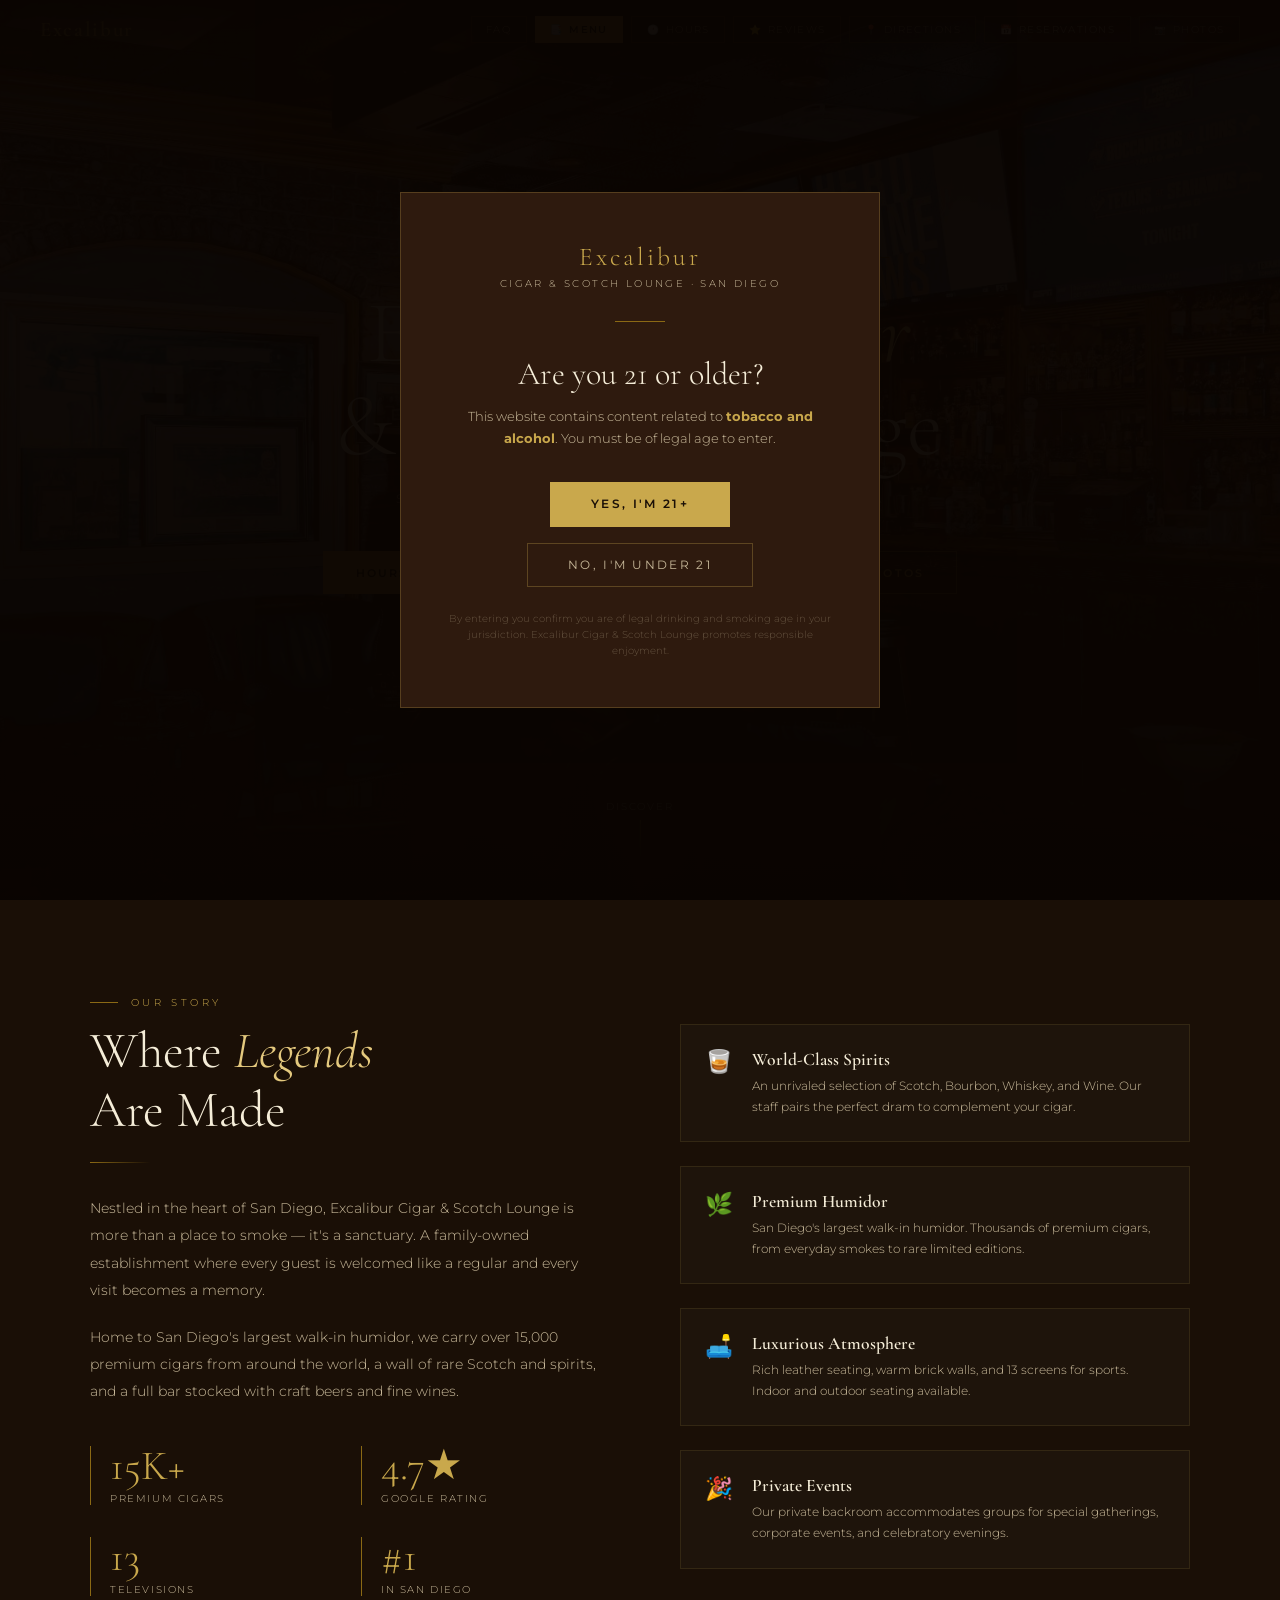
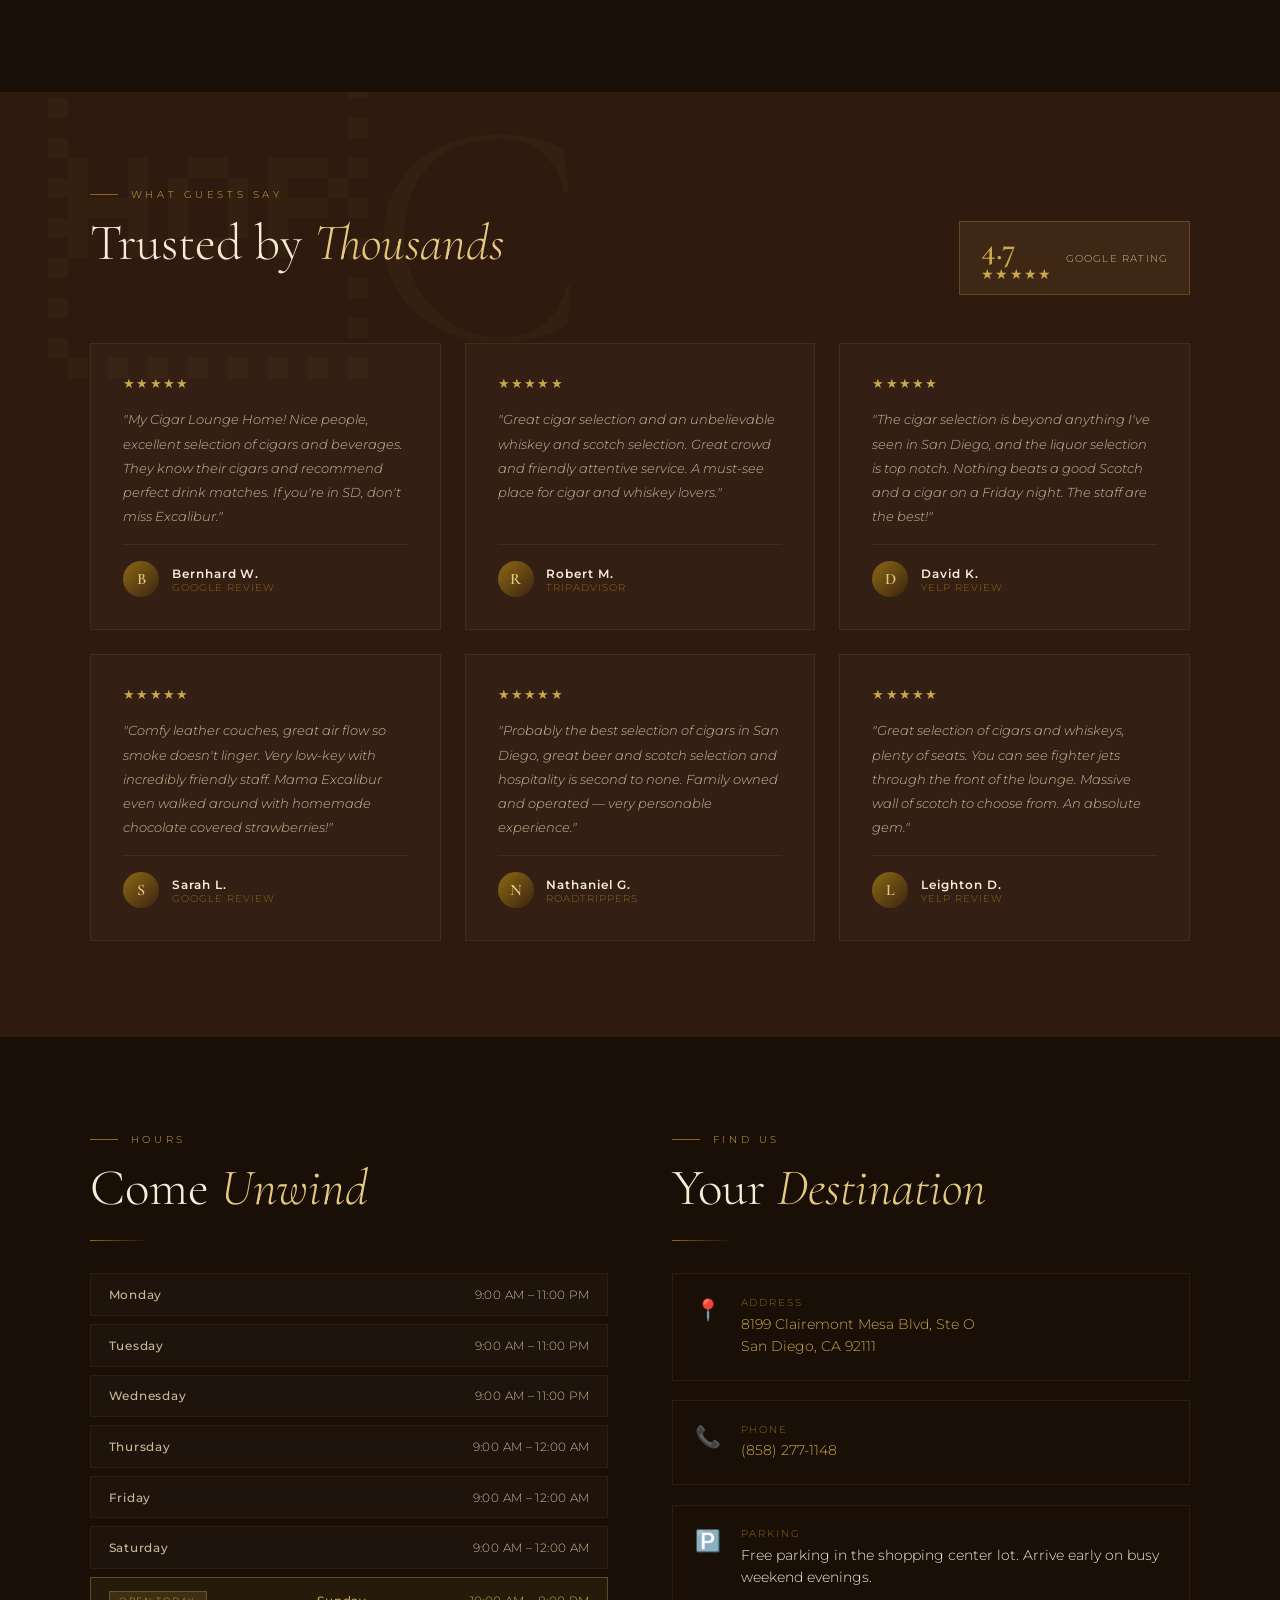
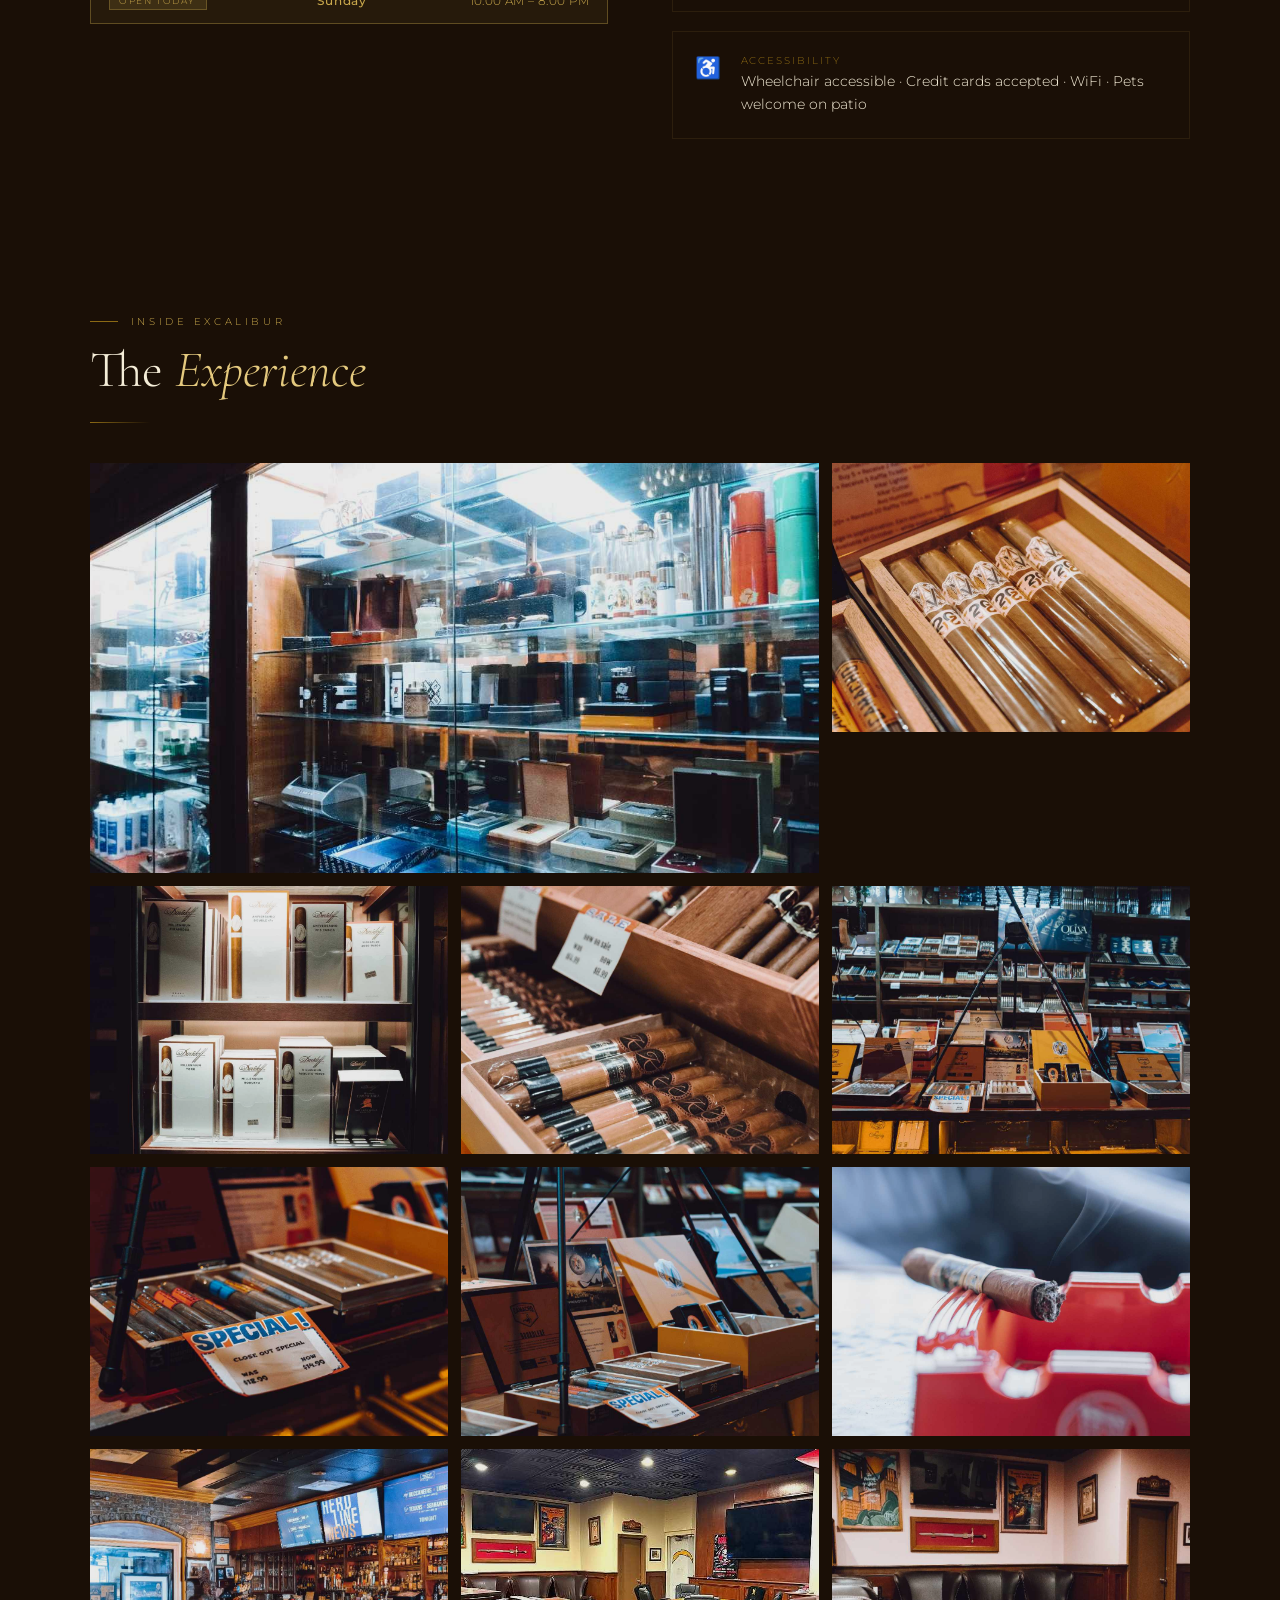
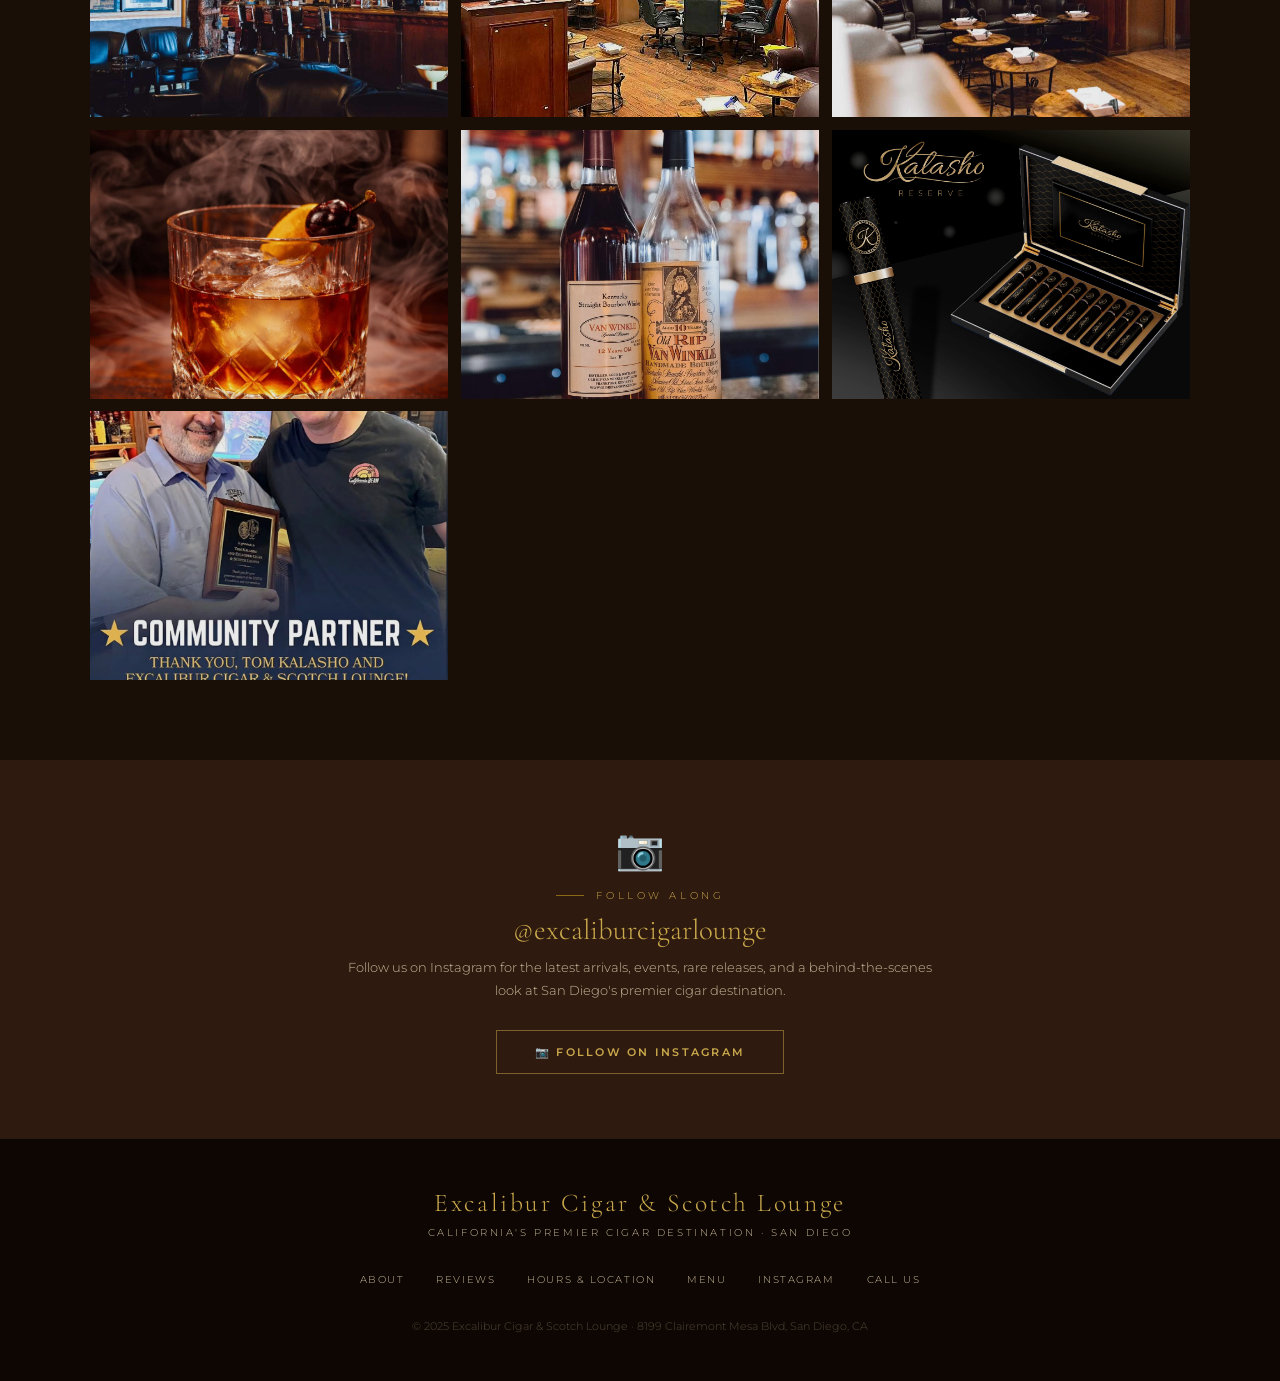
==== index.html @ 2dcb933d "Move Community Partner flyer into Photos gallery, drop top-left popup Replaces the standalone thumbn" ====
<!DOCTYPE html>
<html lang="en">
<head>
<meta charset="UTF-8">
<meta name="viewport" content="width=device-width, initial-scale=1.0">
<title>Excalibur Cigar &amp; Scotch Lounge &mdash; San Diego</title>
<link rel="preconnect" href="https://fonts.googleapis.com">
<link href="https://fonts.googleapis.com/css2?family=Cormorant+Garamond:ital,wght@0,300;0,400;0,600;1,300;1,400&family=Montserrat:wght@300;400;500;600&display=swap" rel="stylesheet">
<style>
:root{--gold:#C9A84C;--gold-light:#E4C97E;--gold-dim:#8B6914;--brown-dark:#1A0F06;--brown-mid:#2E1A0E;--brown-warm:#3D2410;--cream:#F5EDD8;--cream-dim:#C8B99A;}
*{margin:0;padding:0;box-sizing:border-box;}
html{scroll-behavior:smooth;}
body{background:var(--brown-dark);color:var(--cream);font-family:'Montserrat',sans-serif;font-weight:300;overflow-x:hidden;}
/* NAV */
nav{position:fixed;top:0;left:0;right:0;z-index:100;display:flex;justify-content:space-between;align-items:center;padding:1rem 2.5rem;background:linear-gradient(to bottom,rgba(20,10,3,0.95),rgba(20,10,3,0));transition:background 0.4s,top 0.3s;}
body.wc-active nav{top:38px;}
nav.scrolled{background:rgba(18,9,2,0.97);border-bottom:1px solid rgba(201,168,76,0.2);}
.nav-logo{font-family:'Cormorant Garamond',serif;font-size:1.3rem;font-weight:600;color:var(--gold);letter-spacing:.08em;text-decoration:none;white-space:nowrap;}
.nav-links{display:flex;gap:.5rem;list-style:none;flex-wrap:wrap;justify-content:flex-end;}
.nav-links a,.nav-links button{display:inline-flex;align-items:center;gap:.35rem;padding:.45rem .9rem;border:1px solid rgba(201,168,76,.25);background:rgba(0,0,0,.25);color:var(--cream-dim);font-family:'Montserrat',sans-serif;font-size:.6rem;letter-spacing:.15em;text-transform:uppercase;text-decoration:none;cursor:pointer;transition:all .25s;white-space:nowrap;}
.nav-links a:hover,.nav-links button:hover{border-color:var(--gold);color:var(--gold);background:rgba(201,168,76,.08);}
.nav-links a.nav-cta{background:var(--gold);border-color:var(--gold);color:var(--brown-dark);font-weight:600;}
.nav-links a.nav-cta:hover{background:var(--gold-light);border-color:var(--gold-light);}
/* CALL MODAL */
.call-modal-overlay{position:fixed;inset:0;background:rgba(10,5,2,.85);z-index:500;display:none;align-items:center;justify-content:center;padding:1rem;}
.call-modal-overlay.open{display:flex;}
.call-modal{background:var(--brown-mid);border:1px solid rgba(201,168,76,.3);max-width:360px;width:100%;padding:2.5rem;text-align:center;position:relative;animation:slideUp .3s ease;}
@keyframes slideUp{from{opacity:0;transform:translateY(20px);}to{opacity:1;transform:translateY(0);}}
.call-modal-close{position:absolute;top:.8rem;right:1rem;background:none;border:none;color:var(--cream-dim);font-size:1.2rem;cursor:pointer;}
.call-modal-close:hover{color:var(--gold);}
.call-modal-label{font-size:.6rem;letter-spacing:.25em;text-transform:uppercase;color:var(--gold);margin-bottom:.4rem;}
.call-modal-title{font-size:.82rem;color:var(--cream-dim);margin-bottom:1rem;line-height:1.5;}
.call-modal-number{font-family:'Cormorant Garamond',serif;font-size:2.2rem;font-weight:300;color:var(--cream);margin-bottom:1.4rem;}
.call-modal-btn{display:block;width:100%;padding:.9rem;background:var(--gold);border:none;color:var(--brown-dark);font-family:'Montserrat',sans-serif;font-size:.72rem;font-weight:600;letter-spacing:.18em;text-transform:uppercase;text-decoration:none;cursor:pointer;transition:background .2s;margin-bottom:.6rem;}
.call-modal-btn:hover{background:var(--gold-light);}
.call-modal-dismiss{font-size:.65rem;color:var(--cream-dim);cursor:pointer;text-transform:uppercase;letter-spacing:.12em;background:none;border:none;font-family:'Montserrat',sans-serif;}
.call-modal-dismiss:hover{color:var(--gold);}
/* HERO */
#hero{position:relative;height:100vh;min-height:700px;display:flex;align-items:center;justify-content:center;text-align:center;overflow:hidden;}
.hero-bg{position:absolute;inset:0;background-size:cover;background-position:center 30%;animation:heroZoom 20s ease-in-out infinite alternate;}
@keyframes heroZoom{from{transform:scale(1.05);}to{transform:scale(1.12);}}
.hero-overlay{position:absolute;inset:0;background:linear-gradient(to bottom,rgba(15,7,2,.55) 0%,rgba(15,7,2,.35) 40%,rgba(15,7,2,.75) 80%,rgba(15,7,2,1) 100%);}
.hero-content{position:relative;z-index:2;max-width:800px;padding:2rem;animation:fadeUp 1.4s ease both;}
@keyframes fadeUp{from{opacity:0;transform:translateY(30px);}to{opacity:1;transform:translateY(0);}}
.hero-eyebrow{font-size:.68rem;letter-spacing:.35em;text-transform:uppercase;color:var(--gold);margin-bottom:1.4rem;display:flex;align-items:center;justify-content:center;gap:1rem;}
.hero-eyebrow::before,.hero-eyebrow::after{content:'';width:40px;height:1px;background:var(--gold-dim);}
.hero-title{font-family:'Cormorant Garamond',serif;font-size:clamp(2.8rem,7vw,5.5rem);font-weight:300;line-height:1.05;color:var(--cream);letter-spacing:.02em;margin-bottom:.3rem;}
.hero-title em{font-style:italic;color:var(--gold-light);}
.hero-sub{font-size:.75rem;letter-spacing:.22em;text-transform:uppercase;color:var(--cream-dim);margin-top:1.2rem;margin-bottom:2.8rem;}
.hero-cta{display:inline-flex;gap:1rem;flex-wrap:wrap;justify-content:center;}
.btn-primary{padding:.85rem 2rem;border:1px solid var(--gold);color:var(--brown-dark);background:var(--gold);font-family:'Montserrat',sans-serif;font-size:.68rem;font-weight:600;letter-spacing:.2em;text-transform:uppercase;text-decoration:none;cursor:pointer;transition:all .3s;}
.btn-primary:hover{background:var(--gold-light);border-color:var(--gold-light);}
.btn-outline{padding:.85rem 2rem;border:1px solid rgba(201,168,76,.5);color:var(--gold);background:transparent;font-family:'Montserrat',sans-serif;font-size:.68rem;font-weight:600;letter-spacing:.2em;text-transform:uppercase;text-decoration:none;cursor:pointer;transition:all .3s;}
.btn-outline:hover{border-color:var(--gold);background:rgba(201,168,76,.08);}
.btn-member{padding:.75rem 2.2rem;border:1px solid rgba(201,168,76,.4);color:var(--cream-dim);background:rgba(0,0,0,.3);font-family:'Montserrat',sans-serif;font-size:.65rem;font-weight:500;letter-spacing:.22em;text-transform:uppercase;text-decoration:none;cursor:pointer;transition:all .3s;}
.btn-member:hover{border-color:var(--gold);color:var(--gold);background:rgba(201,168,76,.07);}
.hero-scroll{position:absolute;bottom:2.5rem;left:50%;transform:translateX(-50%);z-index:2;display:flex;flex-direction:column;align-items:center;gap:.5rem;color:var(--cream-dim);font-size:.6rem;letter-spacing:.2em;text-transform:uppercase;animation:bounce 2s ease-in-out infinite;}
.hero-scroll::after{content:'';width:1px;height:40px;background:linear-gradient(to bottom,var(--gold-dim),transparent);}
@keyframes bounce{0%,100%{transform:translateX(-50%) translateY(0);}50%{transform:translateX(-50%) translateY(6px);}}
/* SECTIONS */
section{padding:6rem 2rem;}
.section-inner{max-width:1100px;margin:0 auto;}
.section-label{font-size:.64rem;letter-spacing:.35em;text-transform:uppercase;color:var(--gold);margin-bottom:.8rem;display:flex;align-items:center;gap:.8rem;}
.section-label::before{content:'';width:28px;height:1px;background:var(--gold-dim);}
.section-title{font-family:'Cormorant Garamond',serif;font-size:clamp(2rem,4vw,3.2rem);font-weight:300;line-height:1.15;color:var(--cream);margin-bottom:1.4rem;}
.section-title em{font-style:italic;color:var(--gold-light);}
.divider{width:60px;height:1px;background:linear-gradient(to right,var(--gold-dim),transparent);margin-bottom:2rem;}
/* ABOUT */
#about{background:var(--brown-dark);}
.about-grid{display:grid;grid-template-columns:1fr 1fr;gap:5rem;align-items:center;}
.about-text p{color:var(--cream-dim);font-size:.9rem;line-height:1.9;margin-bottom:1.2rem;}
.about-stats{display:grid;grid-template-columns:1fr 1fr;gap:2rem;margin-top:2.5rem;}
.stat{border-left:1px solid var(--gold-dim);padding-left:1.2rem;}
.stat-number{font-family:'Cormorant Garamond',serif;font-size:2.6rem;font-weight:300;color:var(--gold);line-height:1;}
.stat-label{font-size:.65rem;letter-spacing:.15em;text-transform:uppercase;color:var(--cream-dim);margin-top:.3rem;}
.about-features{display:flex;flex-direction:column;gap:1.5rem;}
.feature-item{display:flex;align-items:flex-start;gap:1.2rem;padding:1.5rem;border:1px solid rgba(201,168,76,.12);background:rgba(255,255,255,.02);transition:border-color .3s,background .3s;}
.feature-item:hover{border-color:rgba(201,168,76,.3);background:rgba(201,168,76,.04);}
.feature-icon{font-size:1.4rem;line-height:1;flex-shrink:0;margin-top:.1rem;}
.feature-title{font-family:'Cormorant Garamond',serif;font-size:1.1rem;font-weight:600;color:var(--cream);margin-bottom:.3rem;}
.feature-desc{font-size:.78rem;color:var(--cream-dim);line-height:1.7;}
/* REVIEWS */
#reviews{background:var(--brown-mid);position:relative;overflow:hidden;}
#reviews::before{content:'C';position:absolute;top:-1rem;left:3rem;font-family:'Cormorant Garamond',serif;font-size:20rem;color:rgba(201,168,76,.04);line-height:1;pointer-events:none;}
.reviews-header{display:flex;justify-content:space-between;align-items:flex-end;margin-bottom:3rem;flex-wrap:wrap;gap:1rem;}
.rating-badge{display:flex;align-items:center;gap:.8rem;background:rgba(201,168,76,.1);border:1px solid rgba(201,168,76,.25);padding:.7rem 1.3rem;}
.rating-number{font-family:'Cormorant Garamond',serif;font-size:2rem;font-weight:600;color:var(--gold);line-height:1;}
.rating-stars{color:var(--gold);font-size:.9rem;letter-spacing:.1em;}
.rating-source{font-size:.62rem;letter-spacing:.12em;text-transform:uppercase;color:var(--cream-dim);}
.reviews-grid{display:grid;grid-template-columns:repeat(3,1fr);gap:1.5rem;}
.review-card{background:rgba(255,255,255,.025);border:1px solid rgba(201,168,76,.1);padding:2rem;display:flex;flex-direction:column;gap:1rem;transition:border-color .3s,transform .3s;}
.review-card:hover{border-color:rgba(201,168,76,.28);transform:translateY(-3px);}
.review-stars{color:var(--gold);font-size:.8rem;letter-spacing:.1em;}
.review-text{font-size:.84rem;color:var(--cream-dim);line-height:1.8;font-style:italic;flex:1;}
.review-author{display:flex;align-items:center;gap:.8rem;border-top:1px solid rgba(201,168,76,.1);padding-top:1rem;}
.review-avatar{width:36px;height:36px;border-radius:50%;background:linear-gradient(135deg,var(--gold-dim),var(--brown-warm));display:flex;align-items:center;justify-content:center;font-family:'Cormorant Garamond',serif;font-size:1rem;font-weight:600;color:var(--gold-light);flex-shrink:0;}
.review-name{font-size:.75rem;font-weight:600;letter-spacing:.08em;color:var(--cream);}
.review-platform{font-size:.62rem;letter-spacing:.1em;text-transform:uppercase;color:var(--gold-dim);}
/* HOURS */
#visit{background:var(--brown-dark);}
.visit-grid{display:grid;grid-template-columns:1fr 1fr;gap:4rem;align-items:start;}
.hours-list{display:flex;flex-direction:column;gap:.5rem;margin-top:1.5rem;}
.hours-row{display:flex;justify-content:space-between;align-items:center;padding:.8rem 1.1rem;border:1px solid rgba(201,168,76,.08);background:rgba(255,255,255,.018);transition:border-color .2s;}
.hours-row:hover{border-color:rgba(201,168,76,.2);}
.hours-row.today{border-color:rgba(201,168,76,.35);background:rgba(201,168,76,.07);}
.hours-day{font-size:.78rem;font-weight:500;letter-spacing:.06em;color:var(--cream-dim);}
.hours-row.today .hours-day{color:var(--gold);}
.hours-time{font-size:.78rem;color:var(--cream-dim);letter-spacing:.03em;}
.hours-row.today .hours-time{color:var(--gold);}
.hours-row.today::before{content:'Open Today';font-size:.55rem;letter-spacing:.18em;text-transform:uppercase;color:var(--gold);background:rgba(201,168,76,.15);padding:.2rem .6rem;border:1px solid rgba(201,168,76,.3);margin-right:.5rem;}

.info-cards{display:flex;flex-direction:column;gap:1.2rem;margin-top:1.5rem;}
.info-card{display:flex;gap:1.2rem;align-items:flex-start;padding:1.4rem;border:1px solid rgba(201,168,76,.1);}
.info-card-icon{font-size:1.3rem;flex-shrink:0;}
.info-card-label{font-size:.6rem;letter-spacing:.2em;text-transform:uppercase;color:var(--gold-dim);margin-bottom:.3rem;}
.info-card-value{font-size:.88rem;color:var(--cream);line-height:1.6;}
.info-card-value a{color:var(--gold);text-decoration:none;transition:color .2s;}
.info-card-value a:hover{color:var(--gold-light);}
/* FOOTER */
footer{background:#0E0602;padding:3rem 2rem;text-align:center;border-top:1px solid rgba(201,168,76,.12);}
.footer-logo{font-family:'Cormorant Garamond',serif;font-size:1.6rem;font-weight:300;color:var(--gold);letter-spacing:.1em;margin-bottom:.5rem;}
.footer-tagline{font-size:.65rem;letter-spacing:.25em;text-transform:uppercase;color:var(--cream-dim);margin-bottom:1.8rem;}
.footer-links{display:flex;justify-content:center;gap:2rem;list-style:none;margin-bottom:2rem;flex-wrap:wrap;}
.footer-links a{font-size:.65rem;letter-spacing:.15em;text-transform:uppercase;color:var(--cream-dim);text-decoration:none;transition:color .2s;}
.footer-links a:hover{color:var(--gold);}
.footer-copy{font-size:.68rem;color:rgba(200,185,154,.35);}

/* GALLERY */
#gallery{background:var(--brown-dark);padding:5rem 2rem;}
.gallery-grid{display:grid;grid-template-columns:repeat(3,1fr);gap:.8rem;margin-top:2.5rem;}
.gallery-item{position:relative;overflow:hidden;cursor:pointer;aspect-ratio:4/3;}
.gallery-item img{width:100%;height:100%;object-fit:cover;transition:transform .5s ease,filter .4s ease;filter:brightness(.92);}
.gallery-item:hover img{transform:scale(1.06);filter:brightness(1);}
.gallery-caption{position:absolute;bottom:0;left:0;right:0;padding:.7rem 1rem;background:linear-gradient(to top,rgba(15,7,2,.85),transparent);color:var(--cream);font-size:.68rem;letter-spacing:.15em;text-transform:uppercase;opacity:0;transition:opacity .3s;}
.gallery-item:hover .gallery-caption{opacity:1;}
.gallery-item:first-child{grid-column:span 2;aspect-ratio:16/9;}
/* LIGHTBOX */
.lightbox{position:fixed;inset:0;background:rgba(8,4,1,.95);z-index:600;display:none;align-items:center;justify-content:center;padding:1rem;}
.lightbox.open{display:flex;}
.lightbox-img{max-width:90vw;max-height:88vh;object-fit:contain;animation:fadeIn .3s ease;}
@keyframes fadeIn{from{opacity:0;transform:scale(.97);}to{opacity:1;transform:scale(1);}}
.lightbox-close{position:absolute;top:1.2rem;right:1.5rem;background:none;border:none;color:var(--cream-dim);font-size:1.8rem;cursor:pointer;z-index:10;transition:color .2s;}
.lightbox-close:hover{color:var(--gold);}
.lightbox-prev,.lightbox-next{position:absolute;top:50%;transform:translateY(-50%);background:rgba(201,168,76,.15);border:1px solid rgba(201,168,76,.25);color:var(--gold);font-size:1.4rem;width:44px;height:44px;cursor:pointer;transition:all .2s;display:flex;align-items:center;justify-content:center;}
.lightbox-prev{left:1rem;}
.lightbox-next{right:1rem;}
.lightbox-prev:hover,.lightbox-next:hover{background:rgba(201,168,76,.3);}
.lightbox-caption{position:absolute;bottom:1.2rem;left:50%;transform:translateX(-50%);font-size:.65rem;letter-spacing:.2em;text-transform:uppercase;color:var(--cream-dim);}
@media(max-width:700px){.gallery-grid{grid-template-columns:1fr 1fr;}.gallery-item:first-child{grid-column:span 2;}}



/* PROMO BANNER */
.promo-banner{position:fixed;bottom:0;left:0;right:0;z-index:200;background:linear-gradient(90deg,#1a0a02,#8B1a00,#1a0a02);border-top:1px solid rgba(201,168,76,.4);padding:.6rem 2rem;display:flex;align-items:center;justify-content:center;gap:1rem;cursor:pointer;transition:background .3s;}
.promo-banner:hover{background:linear-gradient(90deg,#2a1002,#a02000,#2a1002);}
.promo-banner-pulse{width:8px;height:8px;border-radius:50%;background:var(--gold);animation:pulse 1.5s ease-in-out infinite;flex-shrink:0;}
@keyframes pulse{0%,100%{opacity:1;transform:scale(1);}50%{opacity:.5;transform:scale(1.3);}}
.promo-banner-text{font-size:.72rem;letter-spacing:.2em;text-transform:uppercase;color:var(--gold);font-weight:500;}
.promo-banner-text strong{color:#fff;}
.promo-banner-cta{font-size:.6rem;letter-spacing:.15em;text-transform:uppercase;color:var(--cream-dim);border:1px solid rgba(201,168,76,.35);padding:.25rem .7rem;transition:all .2s;white-space:nowrap;}
.promo-banner:hover .promo-banner-cta{border-color:var(--gold);color:var(--gold);}
.promo-banner-close{position:absolute;right:1rem;background:none;border:none;color:rgba(200,185,154,.4);font-size:1rem;cursor:pointer;padding:.2rem .4rem;line-height:1;}
.promo-banner-close:hover{color:var(--cream-dim);}
.promo-modal-overlay{position:fixed;inset:0;background:rgba(8,4,1,.92);z-index:700;display:none;align-items:center;justify-content:center;padding:1rem;}
.promo-modal-overlay.open{display:flex;}
.promo-modal{background:var(--brown-mid);border:1px solid rgba(201,168,76,.25);max-width:520px;width:100%;position:relative;animation:slideUp .3s ease;overflow:hidden;}
.promo-modal img{width:100%;display:block;}
.promo-modal-close{position:absolute;top:.8rem;right:.8rem;background:rgba(10,5,2,.7);border:1px solid rgba(201,168,76,.3);color:var(--gold);font-size:1rem;width:32px;height:32px;display:flex;align-items:center;justify-content:center;cursor:pointer;border-radius:2px;}
.promo-modal-close:hover{background:rgba(201,168,76,.15);}
.promo-modal-footer{padding:1.2rem 1.5rem;text-align:center;border-top:1px solid rgba(201,168,76,.15);}
.promo-modal-footer p{font-size:.75rem;color:var(--cream-dim);line-height:1.6;}
.promo-modal-footer strong{color:var(--gold);}

/* AGE GATE */
.age-gate-overlay{position:fixed;inset:0;background:rgba(10,5,2,.97);z-index:999;display:flex;align-items:center;justify-content:center;padding:1.5rem;}
.age-gate{max-width:480px;width:100%;text-align:center;padding:3rem 2.5rem;border:1px solid rgba(201,168,76,.25);background:var(--brown-mid);}
.age-gate-logo{font-family:'Cormorant Garamond',serif;font-size:1.6rem;font-weight:300;color:var(--gold);letter-spacing:.12em;margin-bottom:.4rem;}
.age-gate-tagline{font-size:.6rem;letter-spacing:.25em;text-transform:uppercase;color:var(--cream-dim);margin-bottom:2rem;}
.age-gate-divider{width:50px;height:1px;background:var(--gold-dim);margin:0 auto 2rem;}
.age-gate-title{font-family:'Cormorant Garamond',serif;font-size:2rem;font-weight:300;color:var(--cream);margin-bottom:.8rem;}
.age-gate-subtitle{font-size:.8rem;color:var(--cream-dim);line-height:1.7;margin-bottom:2rem;}
.age-gate-subtitle strong{color:var(--gold);}
.age-gate-btns{display:flex;gap:1rem;justify-content:center;flex-wrap:wrap;}
.age-gate-yes{padding:.9rem 2.5rem;background:var(--gold);border:1px solid var(--gold);color:var(--brown-dark);font-family:'Montserrat',sans-serif;font-size:.72rem;font-weight:600;letter-spacing:.2em;text-transform:uppercase;cursor:pointer;transition:background .2s;}
.age-gate-yes:hover{background:var(--gold-light);}
.age-gate-no{padding:.9rem 2.5rem;background:transparent;border:1px solid rgba(201,168,76,.3);color:var(--cream-dim);font-family:'Montserrat',sans-serif;font-size:.72rem;font-weight:400;letter-spacing:.2em;text-transform:uppercase;cursor:pointer;transition:all .2s;}
.age-gate-no:hover{border-color:rgba(201,168,76,.6);color:var(--cream);}
.age-gate-disclaimer{font-size:.62rem;color:rgba(200,185,154,.35);margin-top:1.5rem;line-height:1.6;}
/* INSTAGRAM */
#instagram{background:var(--brown-mid);padding:4rem 2rem;text-align:center;}
.instagram-inner{max-width:600px;margin:0 auto;}
.instagram-icon{font-size:2.5rem;margin-bottom:1rem;}
.instagram-handle{font-family:'Cormorant Garamond',serif;font-size:1.8rem;font-weight:300;color:var(--gold);margin-bottom:.6rem;}
.instagram-desc{font-size:.82rem;color:var(--cream-dim);line-height:1.7;margin-bottom:1.8rem;}
.instagram-btn{display:inline-flex;align-items:center;gap:.6rem;padding:.9rem 2.4rem;border:1px solid rgba(201,168,76,.5);color:var(--gold);background:transparent;font-family:'Montserrat',sans-serif;font-size:.7rem;font-weight:600;letter-spacing:.2em;text-transform:uppercase;text-decoration:none;transition:all .3s;}
.instagram-btn:hover{background:rgba(201,168,76,.1);border-color:var(--gold);}
/* MOBILE */
@media(max-width:900px){.nav-links a span,.nav-links button span{display:none;}.nav-links a,.nav-links button{padding:.45rem .7rem;}.nav-links a.nav-cta span,.nav-links a.nav-faq span{display:inline;}.nav-links a.nav-cta,.nav-links a.nav-faq{padding:.45rem 1rem;}}
@media(max-width:700px){nav{padding:.9rem 1rem;}.nav-logo{font-size:1.1rem;}.about-grid,.visit-grid,.reviews-grid{grid-template-columns:1fr;gap:2.5rem;}.about-stats{grid-template-columns:1fr 1fr;}.reviews-header{flex-direction:column;align-items:flex-start;}}
/* WORLD CUP BANNER */
.wc-banner{position:fixed;top:0;left:0;right:0;z-index:101;background:linear-gradient(90deg,#0a3d0a,#1a6b1a,#0a3d0a);border-bottom:1px solid rgba(201,168,76,.5);padding:.55rem 2rem;display:none;align-items:center;justify-content:center;gap:1rem;cursor:pointer;transition:background .3s;}
.wc-banner:hover{background:linear-gradient(90deg,#0d4f0d,#228b22,#0d4f0d);}
.wc-banner-icon{font-size:1.1rem;flex-shrink:0;}
.wc-banner-text{font-size:.72rem;letter-spacing:.18em;text-transform:uppercase;color:#fff;font-weight:600;}
.wc-banner-text em{color:var(--gold);font-style:normal;}
.wc-banner-cta{font-size:.6rem;letter-spacing:.15em;text-transform:uppercase;color:var(--gold);border:1px solid rgba(201,168,76,.5);padding:.25rem .7rem;white-space:nowrap;}
.wc-banner-close{position:absolute;right:1rem;background:none;border:none;color:rgba(255,255,255,.4);font-size:1rem;cursor:pointer;padding:.2rem .4rem;line-height:1;}
.wc-banner-close:hover{color:#fff;}
.wc-modal-overlay{position:fixed;inset:0;background:rgba(0,0,0,.88);z-index:800;display:none;align-items:center;justify-content:center;padding:1rem;}
.wc-modal-overlay.open{display:flex;}
.wc-modal{position:relative;max-width:480px;width:100%;animation:slideUp .3s ease;}
.wc-modal img{width:100%;display:block;border:2px solid rgba(201,168,76,.3);}
.wc-modal-close{position:absolute;top:.6rem;right:.6rem;background:rgba(0,0,0,.7);border:1px solid rgba(201,168,76,.4);color:var(--gold);font-size:1rem;width:32px;height:32px;display:flex;align-items:center;justify-content:center;cursor:pointer;border-radius:2px;}
.wc-modal-close:hover{background:rgba(201,168,76,.2);}
</style>
</head>
<body>

<!-- AGE VERIFICATION -->
<div class="age-gate-overlay" id="ageGate">
  <div class="age-gate">
    <div class="age-gate-logo">Excalibur</div>
    <div class="age-gate-tagline">Cigar &amp; Scotch Lounge &middot; San Diego</div>
    <div class="age-gate-divider"></div>
    <div class="age-gate-title">Are you 21 or older?</div>
    <div class="age-gate-subtitle">This website contains content related to <strong>tobacco and alcohol</strong>. You must be of legal age to enter.</div>
    <div class="age-gate-btns">
      <button class="age-gate-yes" onclick="enterSite()">Yes, I'm 21+</button>
      <button class="age-gate-no" onclick="denySite()">No, I'm under 21</button>
    </div>
    <div class="age-gate-disclaimer">By entering you confirm you are of legal drinking and smoking age in your jurisdiction. Excalibur Cigar &amp; Scotch Lounge promotes responsible enjoyment.</div>
  </div>
</div>


<!-- PROMO MODAL -->
<div class="promo-modal-overlay" id="promoModal" onclick="if(event.target===this)closePromoModal()">
  <div class="promo-modal">
    <button class="promo-modal-close" onclick="closePromoModal()">&#10005;</button>
    <img src="[data-uri]" alt="Drew Estate Mega Savings Event">
    <div class="promo-modal-footer">
      <p><strong>Drew Estate cigars only.</strong> All Drew Estate lines eligible including Deadwood and La Dominicana. While supplies last &mdash; in-store only. Valid April 1&ndash;30, 2025.</p>
    </div>
  </div>
</div>

<!-- RESERVATION MODAL -->
<div class="call-modal-overlay" id="callModal" onclick="if(event.target===this)closeCallModal()">
  <div class="call-modal">
    <button class="call-modal-close" onclick="closeCallModal()">&#10005;</button>
    <div class="call-modal-label">Make a Reservation</div>
    <div class="call-modal-title">Give us a call and we'll get you set up</div>
    <div class="call-modal-number">(858) 277-1148</div>
    <a href="tel:8582771148" class="call-modal-btn">Tap to Call</a>
    <button class="call-modal-dismiss" onclick="closeCallModal()">Dismiss</button>
  </div>
</div>

<!-- NAV -->
<nav id="navbar">
  <a href="#hero" class="nav-logo">Excalibur</a>
  <ul class="nav-links">
    <li><a href="faq.html" class="nav-faq"><span>FAQ</span></a></li>
    <li><a href="menu.html" class="nav-cta"><span>&#128209;</span> <span>Menu</span></a></li>
    <li><a href="#visit"><span>&#128336;</span> <span>Hours</span></a></li>
    <li><a href="#reviews"><span>&#11088;</span> <span>Reviews</span></a></li>
    <li><a href="https://maps.google.com/?q=8199+Clairemont+Mesa+Blvd+Ste+O,+San+Diego,+CA+92111" target="_blank"><span>&#128205;</span> <span>Directions</span></a></li>
    <li><button onclick="openCallModal()"><span>&#128197;</span> <span>Reservations</span></button></li>
    <li><a href="#gallery"><span>&#128247;</span> <span>Photos</span></a></li>
  </ul>
</nav>

<!-- WORLD CUP BANNER -->
<div class="wc-banner" id="wcBanner" onclick="openWcModal()">
  <span class="wc-banner-icon">⚽</span>
  <span class="wc-banner-text">World Cup 2026 &nbsp;·&nbsp; <em>Watch Party at Excalibur</em> &nbsp;·&nbsp; June 11 – July 19</span>
  <span class="wc-banner-cta">See Details</span>
  <button class="wc-banner-close" onclick="event.stopPropagation();closeWcBanner()">&#10005;</button>
</div>

<!-- WORLD CUP MODAL -->
<div class="wc-modal-overlay" id="wcModal" onclick="if(event.target===this)closeWcModal()">
  <div class="wc-modal">
    <button class="wc-modal-close" onclick="closeWcModal()">&#10005;</button>
    <img src="worldcup-flyer.webp" alt="World Cup Watch Party at Excalibur">
  </div>
</div>

<!-- HERO -->
<section id="hero">
  <div class="hero-bg" id="heroBg"></div>
  <div class="hero-overlay"></div>
  <div class="hero-content">
    <div class="hero-eyebrow">San Diego's Premier Cigar Destination</div>
    <h1 class="hero-title">Excalibur <em>Cigar</em><br>&amp; Scotch Lounge</h1>
    <p class="hero-sub">San Diego's Largest Walk-In Humidor &middot; Kearny Mesa</p>
    <div class="hero-cta">
      <a href="#visit" class="btn-primary">Hours &amp; Location</a>
      <button onclick="openCallModal()" class="btn-outline">Make a Reservation</button>
      <a href="#gallery" class="btn-outline">&#128247; Photos</a>
    </div>
    <div class="hero-cta" style="margin-top:1rem;">
      <a href="membership.html" class="btn-member">&#9812; Become a Member</a>
    </div>
  </div>
  <div class="hero-scroll">Discover</div>
</section>

<!-- ABOUT -->
<section id="about">
  <div class="section-inner">
    <div class="about-grid">
      <div class="about-text">
        <div class="section-label">Our Story</div>
        <h2 class="section-title">Where <em>Legends</em><br>Are Made</h2>
        <div class="divider"></div>
        <p>Nestled in the heart of San Diego, Excalibur Cigar &amp; Scotch Lounge is more than a place to smoke &mdash; it's a sanctuary. A family-owned establishment where every guest is welcomed like a regular and every visit becomes a memory.</p>
        <p>Home to San Diego's largest walk-in humidor, we carry over 15,000 premium cigars from around the world, a wall of rare Scotch and spirits, and a full bar stocked with craft beers and fine wines.</p>
        <div class="about-stats">
          <div class="stat"><div class="stat-number">15K+</div><div class="stat-label">Premium Cigars</div></div>
          <div class="stat"><div class="stat-number">4.7&#9733;</div><div class="stat-label">Google Rating</div></div>
          <div class="stat"><div class="stat-number">13</div><div class="stat-label">Televisions</div></div>
          <div class="stat"><div class="stat-number">#1</div><div class="stat-label">In San Diego</div></div>
        </div>
      </div>
      <div class="about-features">
        <div class="feature-item"><div class="feature-icon">&#x1F943;</div><div><div class="feature-title">World-Class Spirits</div><div class="feature-desc">An unrivaled selection of Scotch, Bourbon, Whiskey, and Wine. Our staff pairs the perfect dram to complement your cigar.</div></div></div>
        <div class="feature-item"><div class="feature-icon">&#x1F33F;</div><div><div class="feature-title">Premium Humidor</div><div class="feature-desc">San Diego's largest walk-in humidor. Thousands of premium cigars, from everyday smokes to rare limited editions.</div></div></div>
        <div class="feature-item"><div class="feature-icon">&#x1F6CB;&#xFE0F;</div><div><div class="feature-title">Luxurious Atmosphere</div><div class="feature-desc">Rich leather seating, warm brick walls, and 13 screens for sports. Indoor and outdoor seating available.</div></div></div>
        <div class="feature-item"><div class="feature-icon">&#x1F389;</div><div><div class="feature-title">Private Events</div><div class="feature-desc">Our private backroom accommodates groups for special gatherings, corporate events, and celebratory evenings.</div></div></div>
      </div>
    </div>
  </div>
</section>

<!-- REVIEWS -->
<section id="reviews">
  <div class="section-inner">
    <div class="reviews-header">
      <div><div class="section-label">What Guests Say</div><h2 class="section-title">Trusted by <em>Thousands</em></h2></div>
      <div class="rating-badge"><div><div class="rating-number">4.7</div><div class="rating-stars">&#9733;&#9733;&#9733;&#9733;&#9733;</div></div><div><div class="rating-source">Google Rating</div></div></div>
    </div>
    <div class="reviews-grid">
      <div class="review-card"><div class="review-stars">&#9733;&#9733;&#9733;&#9733;&#9733;</div><p class="review-text">"My Cigar Lounge Home! Nice people, excellent selection of cigars and beverages. They know their cigars and recommend perfect drink matches. If you're in SD, don't miss Excalibur."</p><div class="review-author"><div class="review-avatar">B</div><div><div class="review-name">Bernhard W.</div><div class="review-platform">Google Review</div></div></div></div>
      <div class="review-card"><div class="review-stars">&#9733;&#9733;&#9733;&#9733;&#9733;</div><p class="review-text">"Great cigar selection and an unbelievable whiskey and scotch selection. Great crowd and friendly attentive service. A must-see place for cigar and whiskey lovers."</p><div class="review-author"><div class="review-avatar">R</div><div><div class="review-name">Robert M.</div><div class="review-platform">TripAdvisor</div></div></div></div>
      <div class="review-card"><div class="review-stars">&#9733;&#9733;&#9733;&#9733;&#9733;</div><p class="review-text">"The cigar selection is beyond anything I've seen in San Diego, and the liquor selection is top notch. Nothing beats a good Scotch and a cigar on a Friday night. The staff are the best!"</p><div class="review-author"><div class="review-avatar">D</div><div><div class="review-name">David K.</div><div class="review-platform">Yelp Review</div></div></div></div>
      <div class="review-card"><div class="review-stars">&#9733;&#9733;&#9733;&#9733;&#9733;</div><p class="review-text">"Comfy leather couches, great air flow so smoke doesn't linger. Very low-key with incredibly friendly staff. Mama Excalibur even walked around with homemade chocolate covered strawberries!"</p><div class="review-author"><div class="review-avatar">S</div><div><div class="review-name">Sarah L.</div><div class="review-platform">Google Review</div></div></div></div>
      <div class="review-card"><div class="review-stars">&#9733;&#9733;&#9733;&#9733;&#9733;</div><p class="review-text">"Probably the best selection of cigars in San Diego, great beer and scotch selection and hospitality is second to none. Family owned and operated &mdash; very personable experience."</p><div class="review-author"><div class="review-avatar">N</div><div><div class="review-name">Nathaniel G.</div><div class="review-platform">Roadtrippers</div></div></div></div>
      <div class="review-card"><div class="review-stars">&#9733;&#9733;&#9733;&#9733;&#9733;</div><p class="review-text">"Great selection of cigars and whiskeys, plenty of seats. You can see fighter jets through the front of the lounge. Massive wall of scotch to choose from. An absolute gem."</p><div class="review-author"><div class="review-avatar">L</div><div><div class="review-name">Leighton D.</div><div class="review-platform">Yelp Review</div></div></div></div>
    </div>
  </div>
</section>

<!-- HOURS & LOCATION -->
<section id="visit">
  <div class="section-inner">
    <div class="visit-grid">
      <div>
        <div class="section-label">Hours</div>
        <h2 class="section-title">Come <em>Unwind</em></h2>
        <div class="divider"></div>
        <div class="hours-list">
          <div class="hours-row" id="row-mon"><span class="hours-day">Monday</span><span class="hours-time">9:00 AM &ndash; 11:00 PM</span></div>
          <div class="hours-row" id="row-tue"><span class="hours-day">Tuesday</span><span class="hours-time">9:00 AM &ndash; 11:00 PM</span></div>
          <div class="hours-row" id="row-wed"><span class="hours-day">Wednesday</span><span class="hours-time">9:00 AM &ndash; 11:00 PM</span></div>
          <div class="hours-row" id="row-thu"><span class="hours-day">Thursday</span><span class="hours-time">9:00 AM &ndash; 12:00 AM</span></div>
          <div class="hours-row" id="row-fri"><span class="hours-day">Friday</span><span class="hours-time">9:00 AM &ndash; 12:00 AM</span></div>
          <div class="hours-row" id="row-sat"><span class="hours-day">Saturday</span><span class="hours-time">9:00 AM &ndash; 12:00 AM</span></div>
          <div class="hours-row" id="row-sun"><span class="hours-day">Sunday</span><span class="hours-time">10:00 AM &ndash; 8:00 PM</span></div>
        </div>
      </div>
      <div>
        <div class="section-label">Find Us</div>
        <h2 class="section-title">Your <em>Destination</em></h2>
        <div class="divider"></div>
        <div class="info-cards">
          <div class="info-card"><div class="info-card-icon">&#x1F4CD;</div><div><div class="info-card-label">Address</div><div class="info-card-value"><a href="https://maps.google.com/?q=8199+Clairemont+Mesa+Blvd+Ste+O,+San+Diego,+CA+92111" target="_blank">8199 Clairemont Mesa Blvd, Ste O<br>San Diego, CA 92111</a></div></div></div>
          <div class="info-card"><div class="info-card-icon">&#x1F4DE;</div><div><div class="info-card-label">Phone</div><div class="info-card-value"><a href="tel:8582771148">(858) 277-1148</a></div></div></div>
          <div class="info-card"><div class="info-card-icon">&#x1F17F;&#xFE0F;</div><div><div class="info-card-label">Parking</div><div class="info-card-value">Free parking in the shopping center lot. Arrive early on busy weekend evenings.</div></div></div>
          <div class="info-card"><div class="info-card-icon">&#x267F;</div><div><div class="info-card-label">Accessibility</div><div class="info-card-value">Wheelchair accessible &middot; Credit cards accepted &middot; WiFi &middot; Pets welcome on patio</div></div></div>
        </div>
      </div>
    </div>
  </div>
</section>


<!-- GALLERY -->
<section id="gallery">
  <div class="section-inner">
    <div class="section-label">Inside Excalibur</div>
    <h2 class="section-title">The <em>Experience</em></h2>
    <div class="divider"></div>
    <div class="gallery-grid">
<div class="gallery-item" onclick="openLightbox(0)"><img src="[data-uri]" alt="The Bar"><div class="gallery-caption">The Bar</div></div>
<div class="gallery-item" onclick="openLightbox(1)"><img src="[data-uri]" alt="Accessories"><div class="gallery-caption">Accessories</div></div>
<div class="gallery-item" onclick="openLightbox(2)"><img src="[data-uri]" alt="Cigar Selection"><div class="gallery-caption">Cigar Selection</div></div>
<div class="gallery-item" onclick="openLightbox(3)"><img src="[data-uri]" alt="Kalasho Reserve"><div class="gallery-caption">Kalasho Reserve</div></div>
<div class="gallery-item" onclick="openLightbox(4)"><img src="[data-uri]" alt="Walk-In Humidor"><div class="gallery-caption">Walk-In Humidor</div></div>
<div class="gallery-item" onclick="openLightbox(5)"><img src="[data-uri]" alt="Cigar Shop"><div class="gallery-caption">Cigar Shop</div></div>
<div class="gallery-item" onclick="openLightbox(6)"><img src="[data-uri]" alt="Specials"><div class="gallery-caption">Specials</div></div>
<div class="gallery-item" onclick="openLightbox(7)"><img src="[data-uri]" alt="The Experience"><div class="gallery-caption">The Experience</div></div>
<div class="gallery-item" onclick="openLightbox(8)"><img src="[data-uri]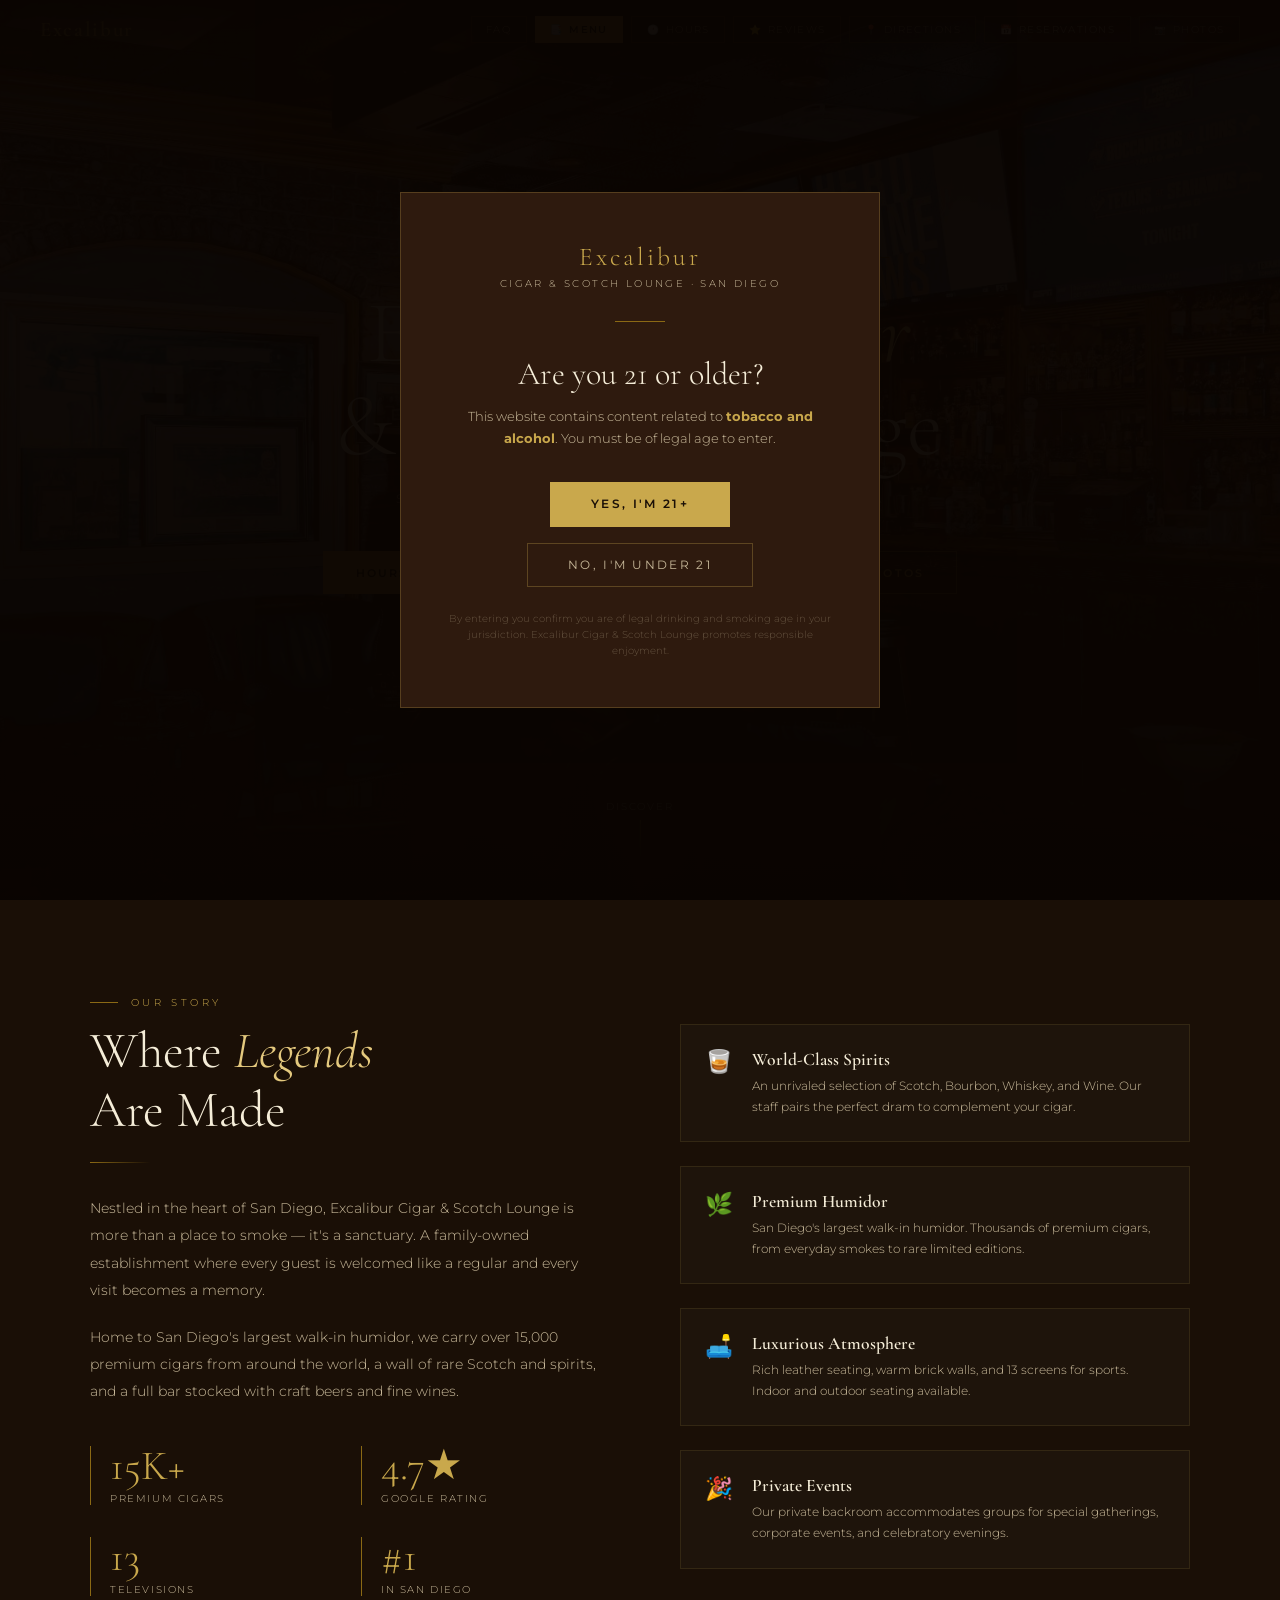
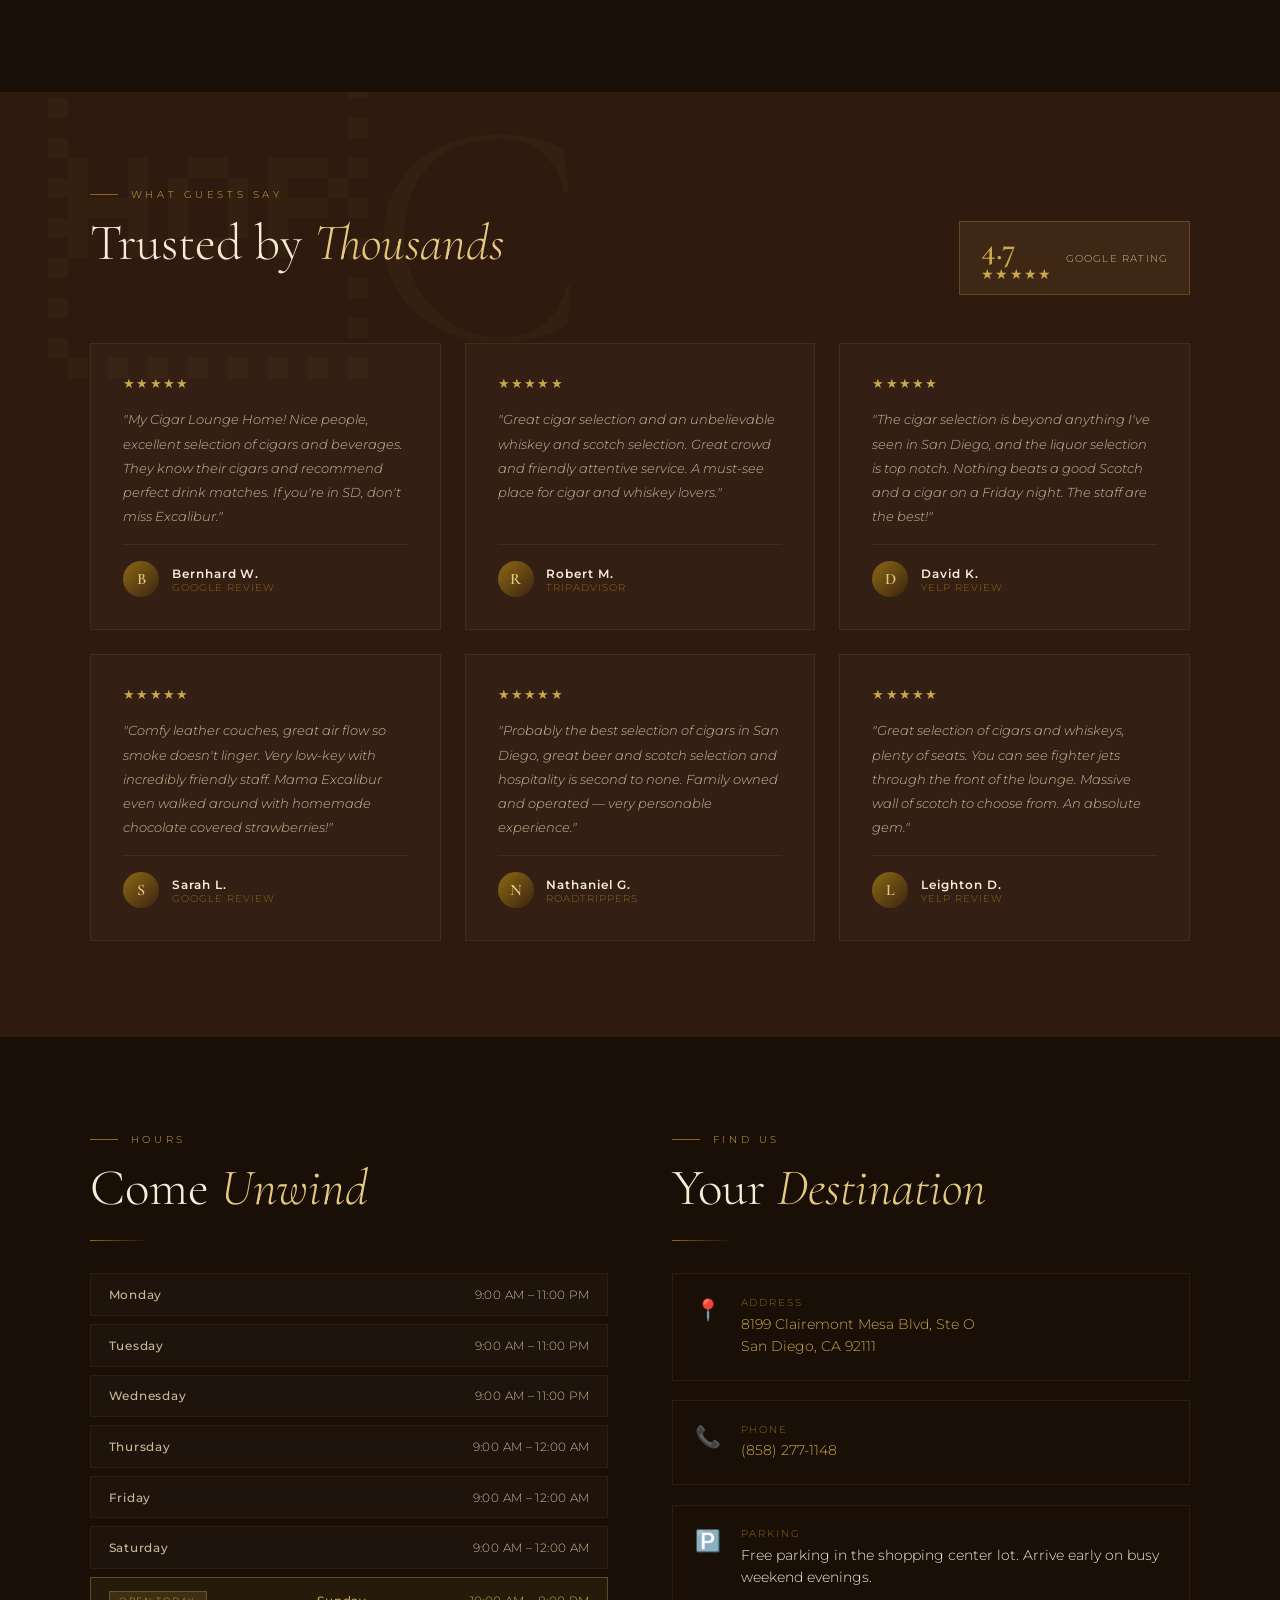
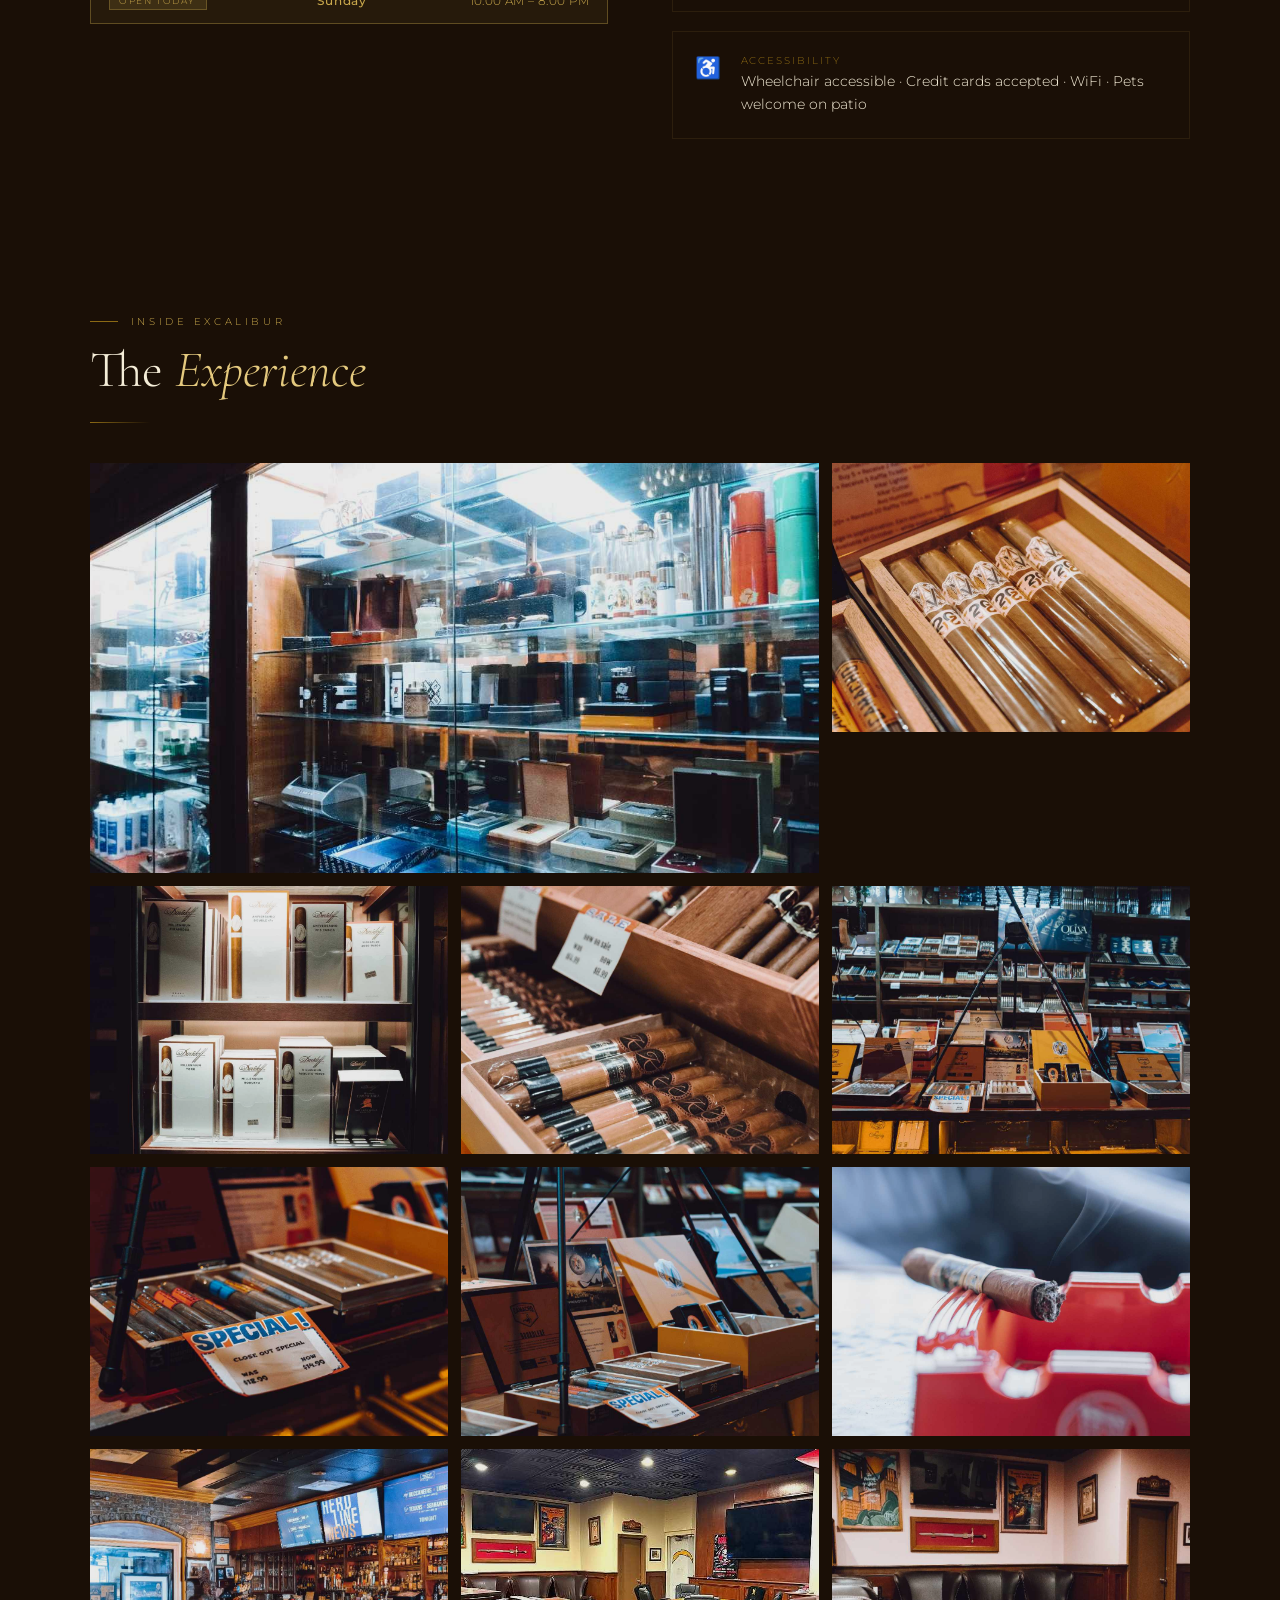
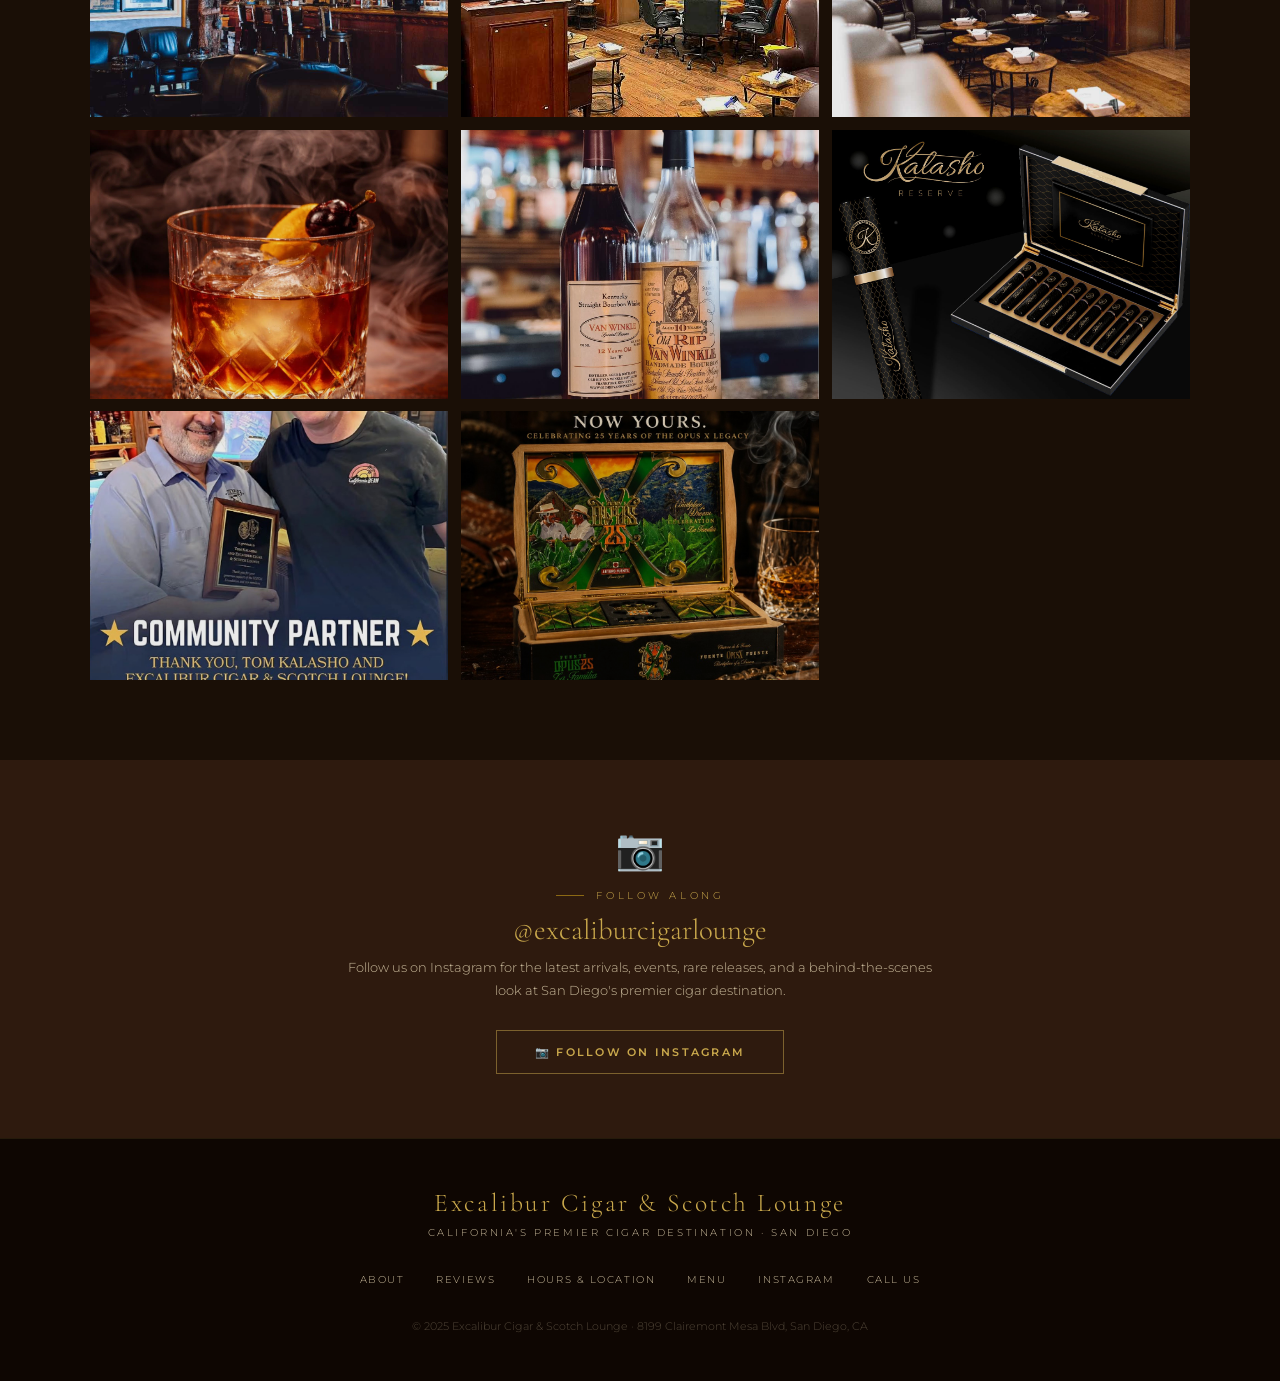
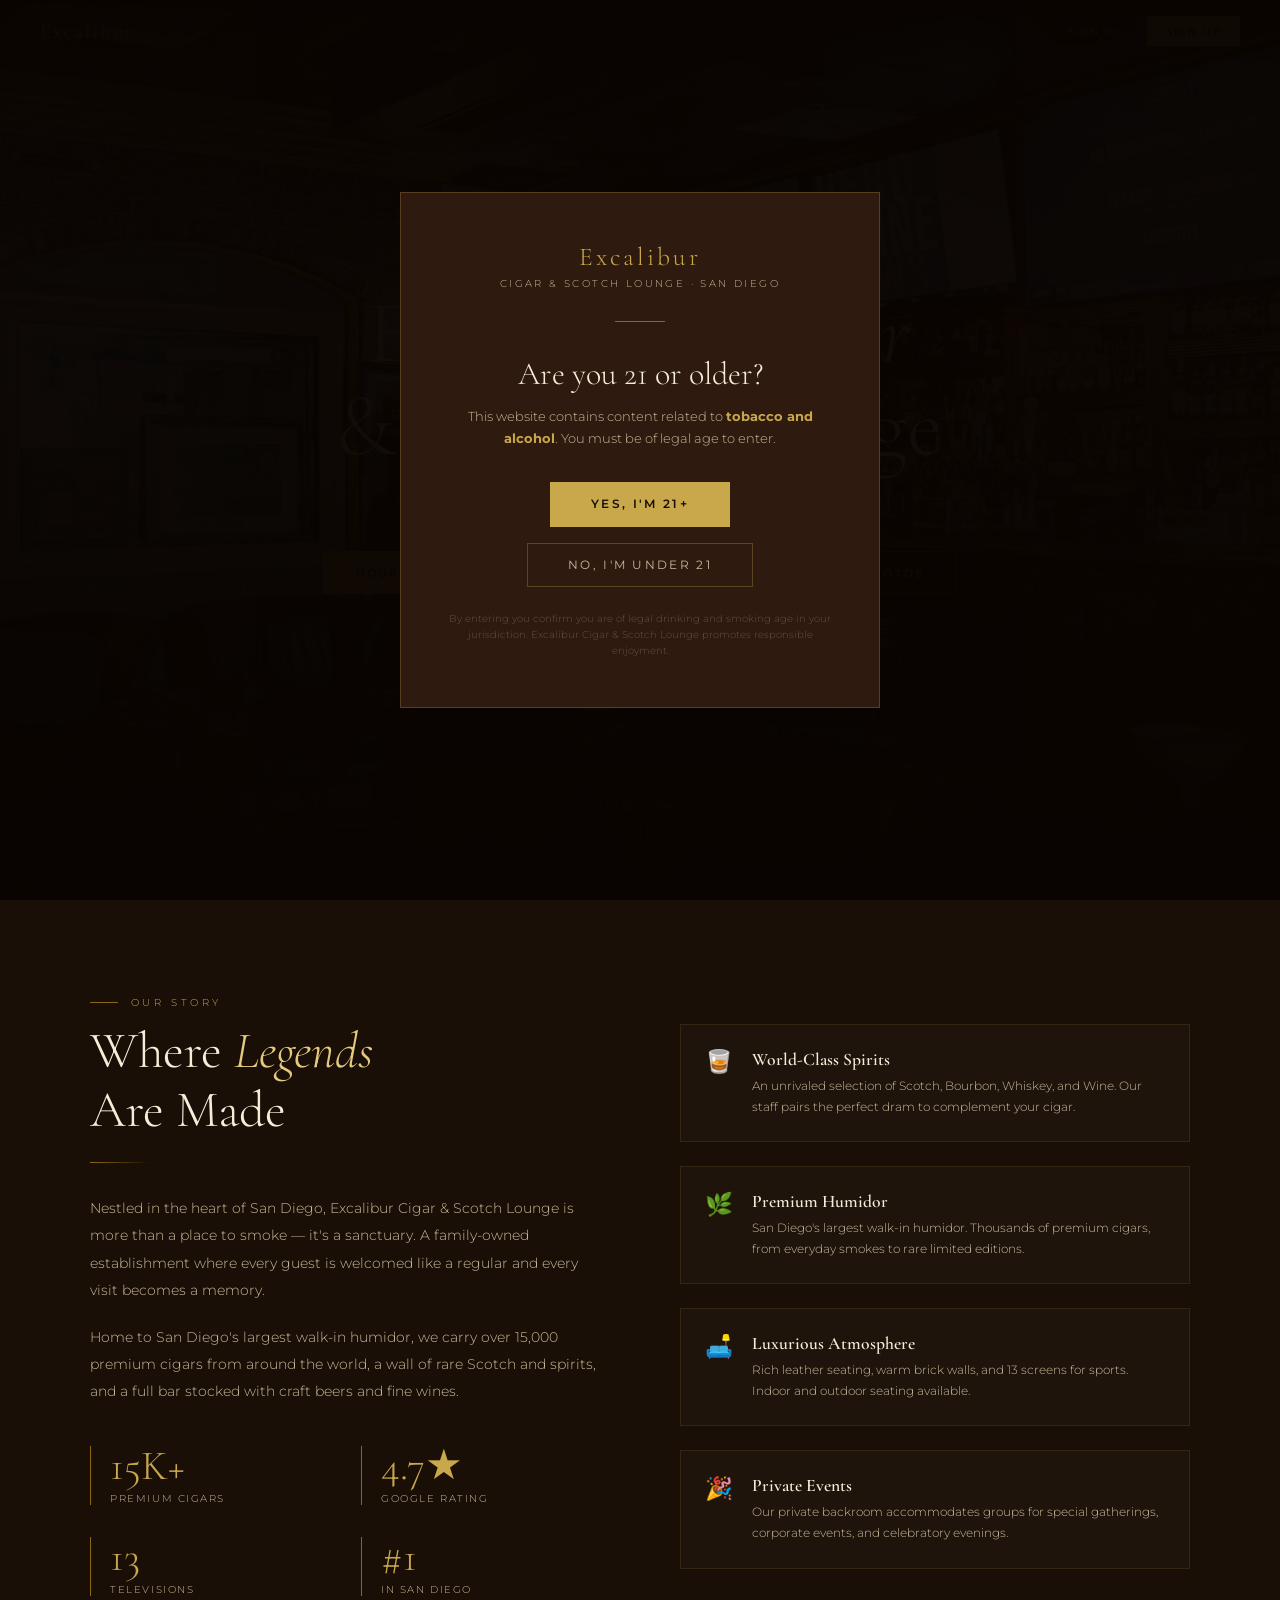
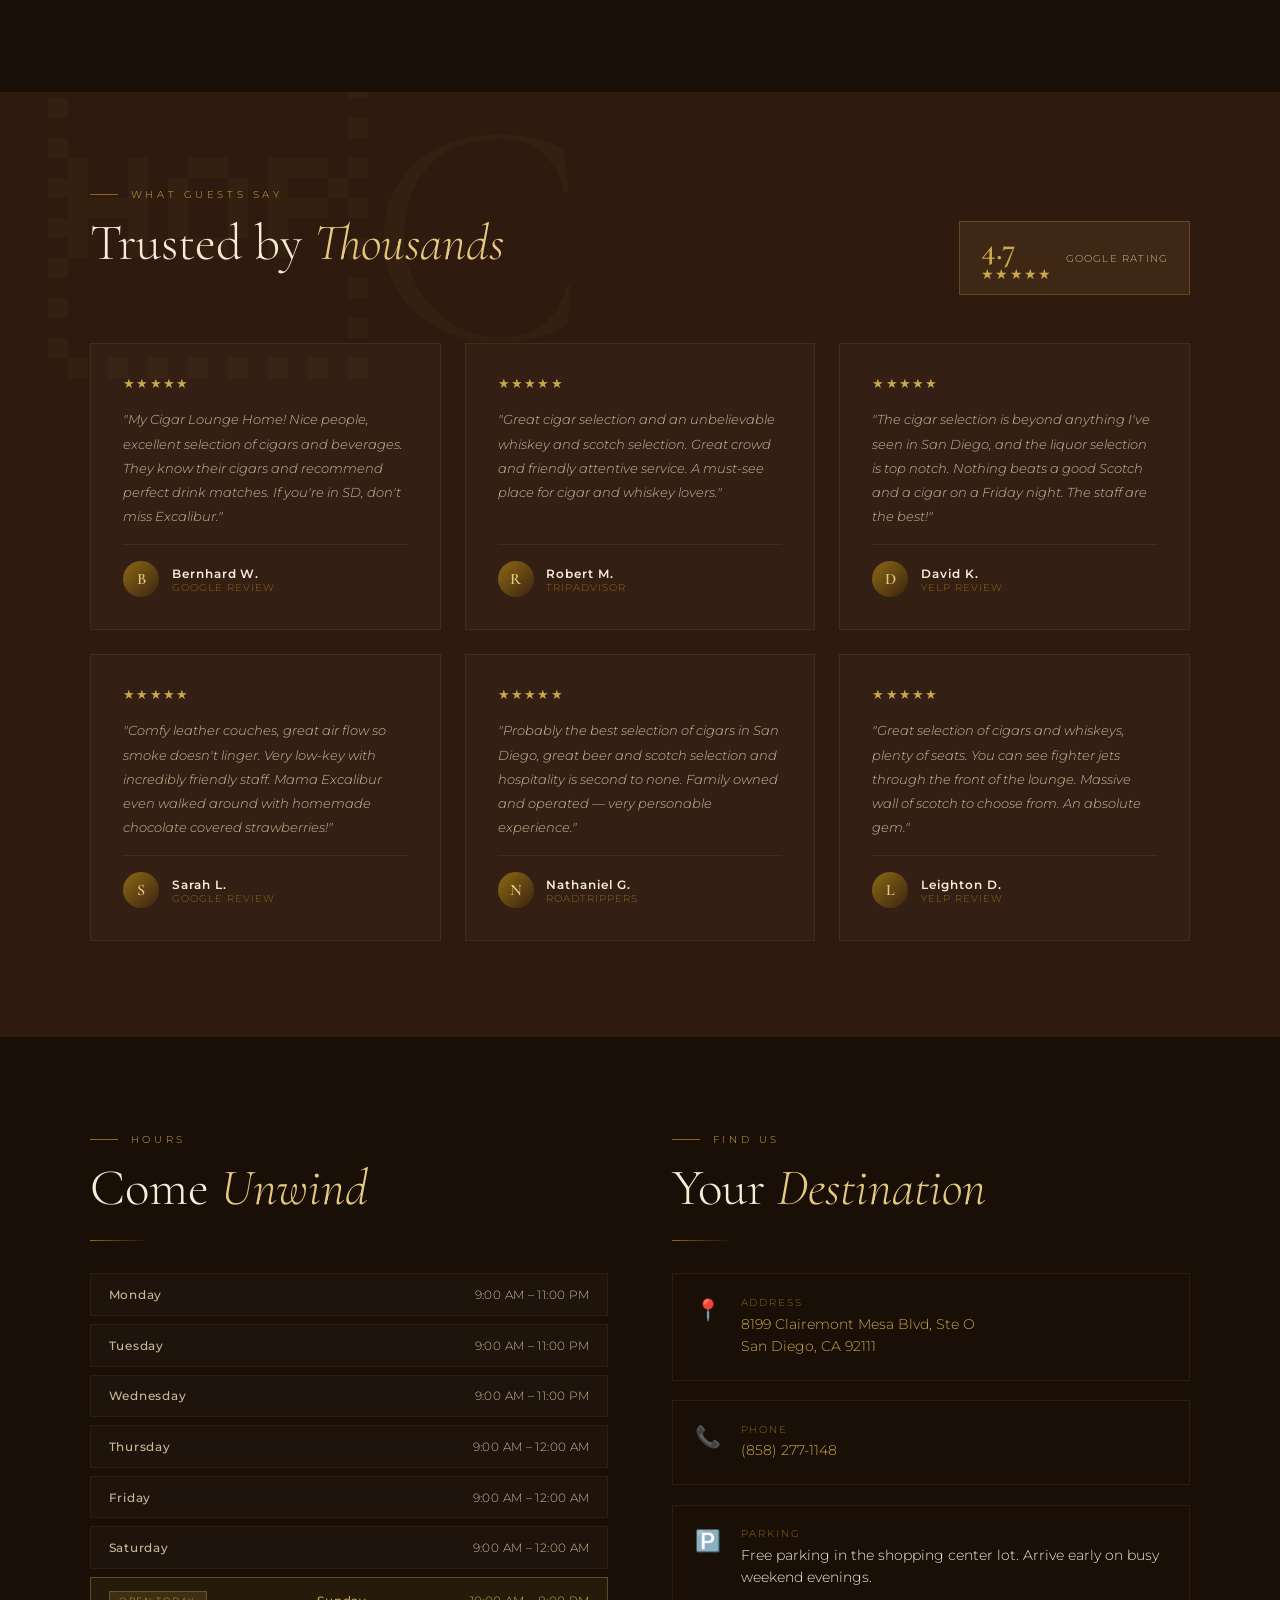
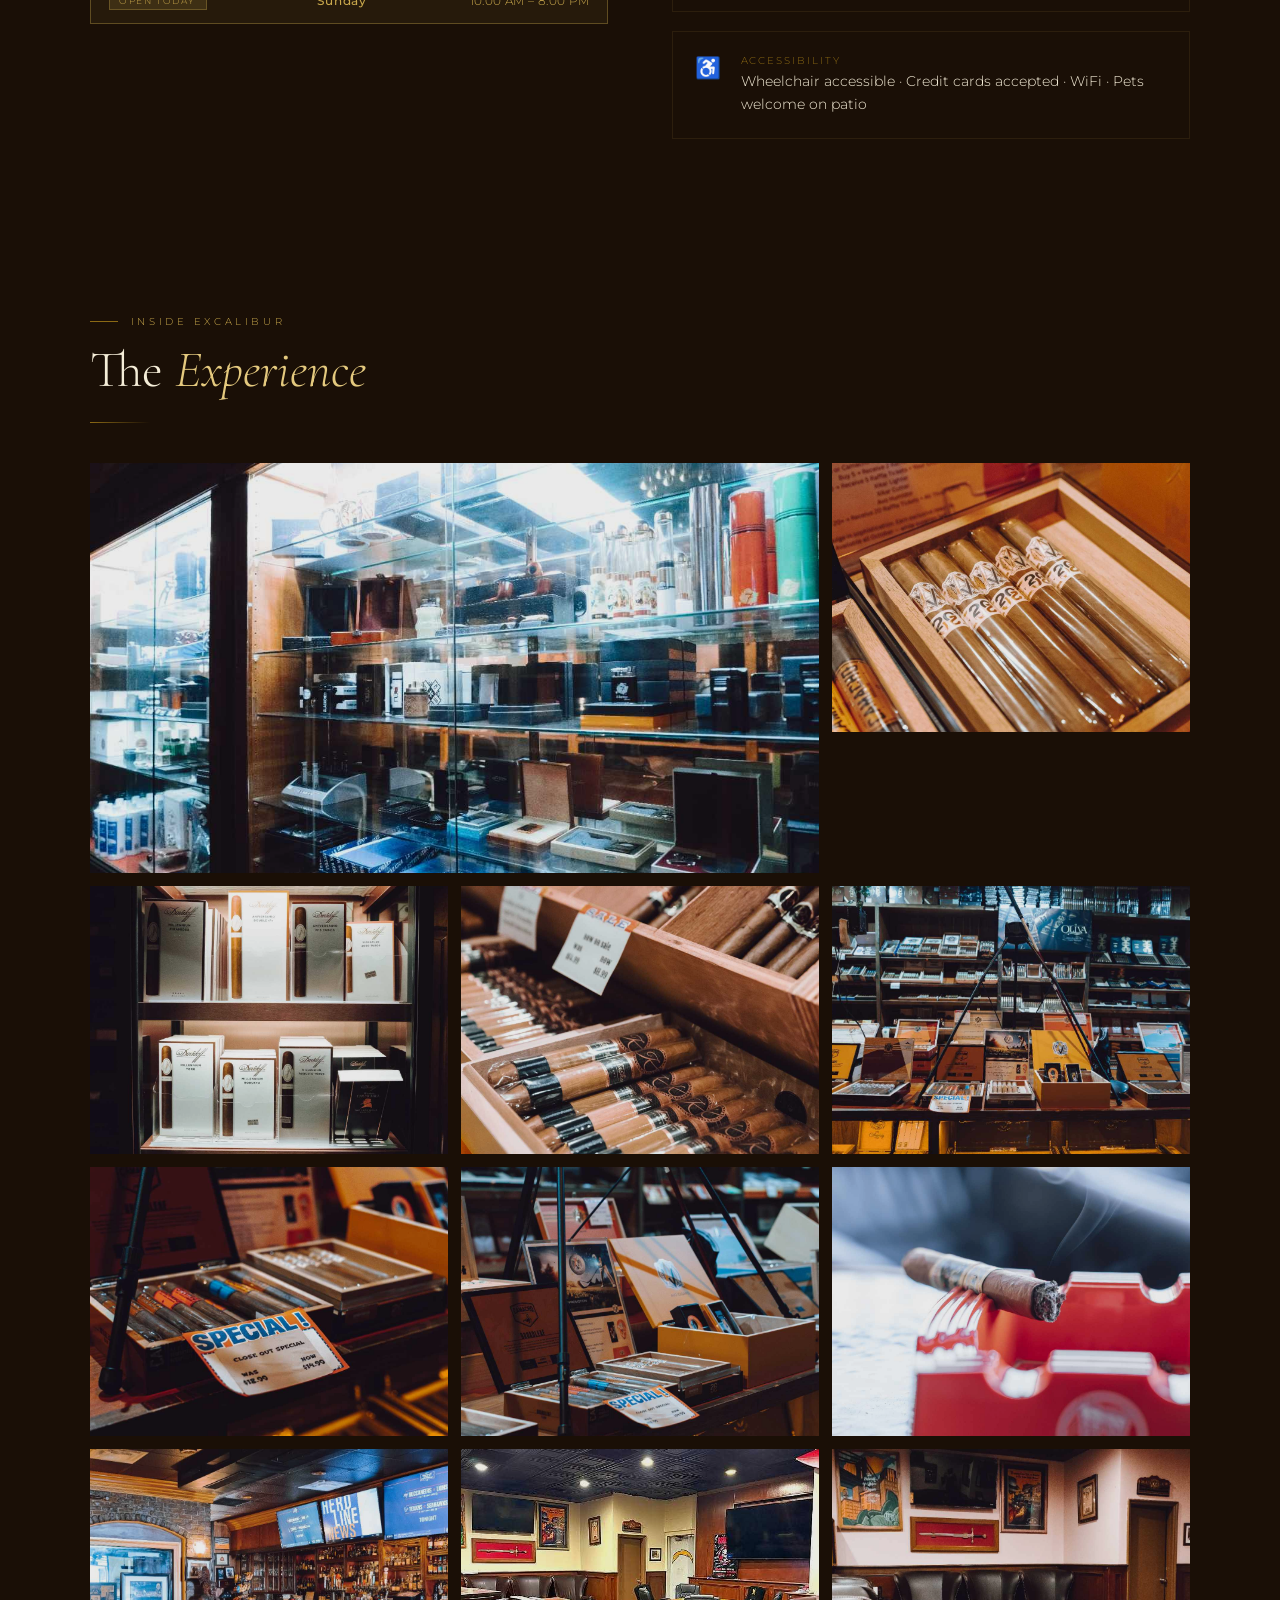
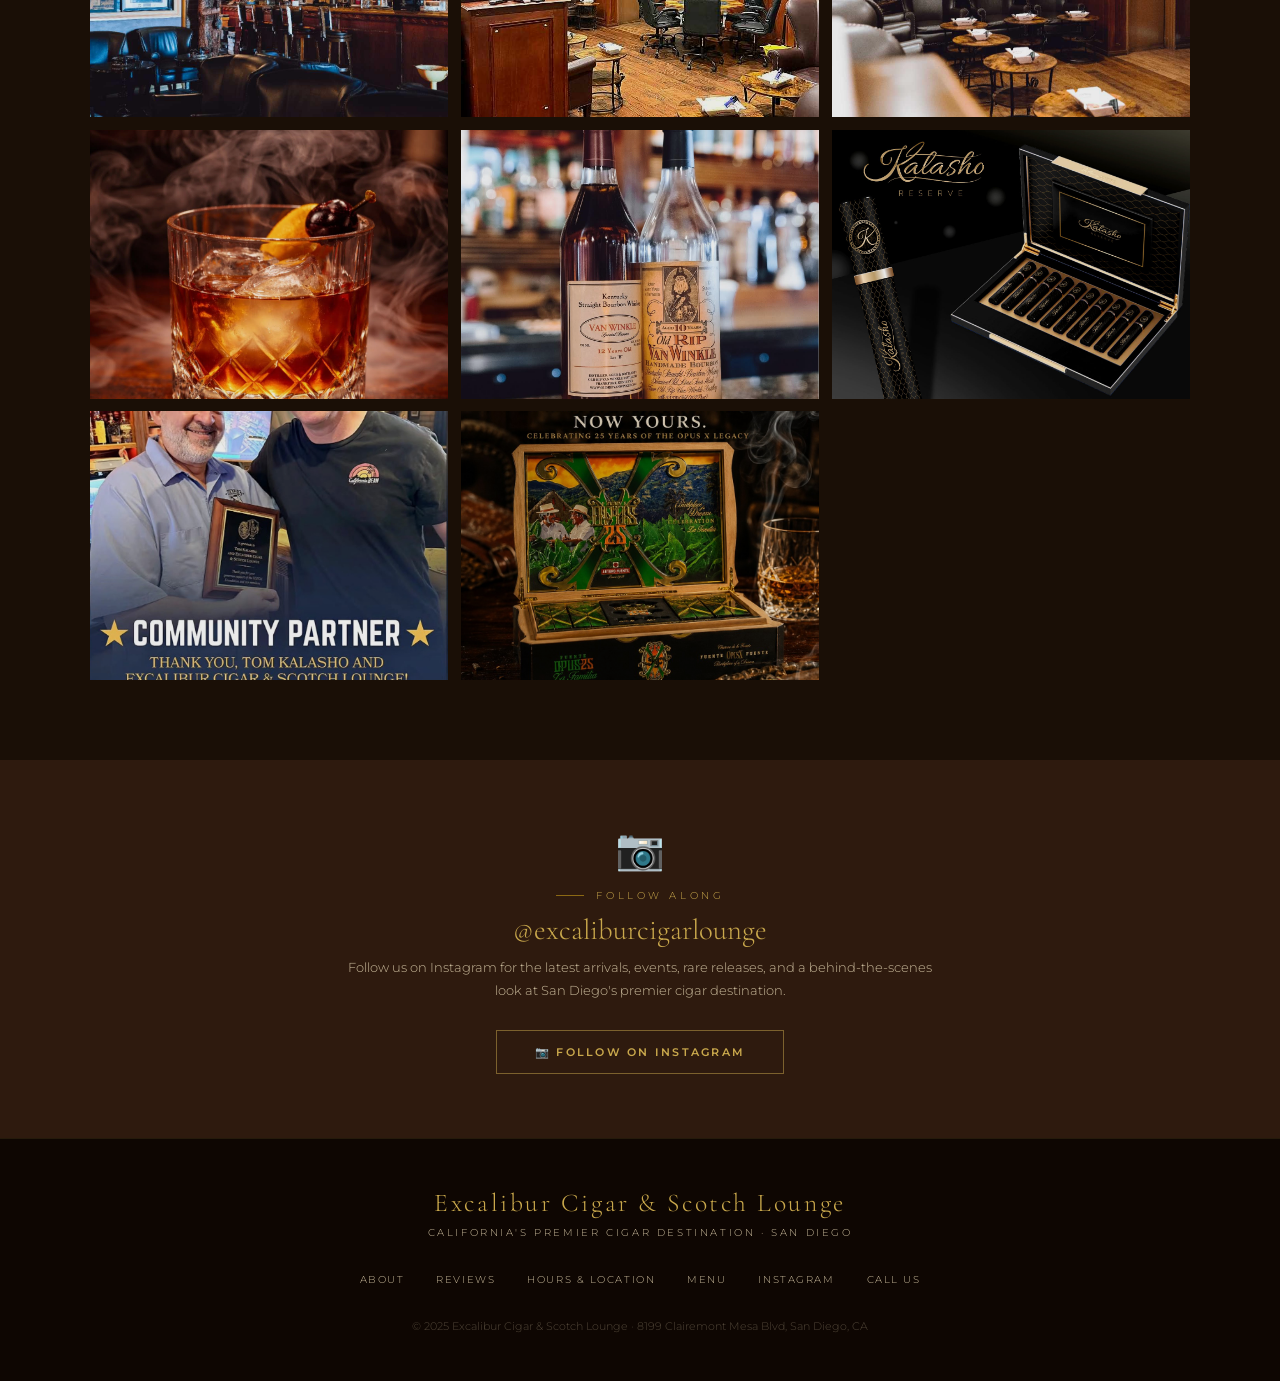
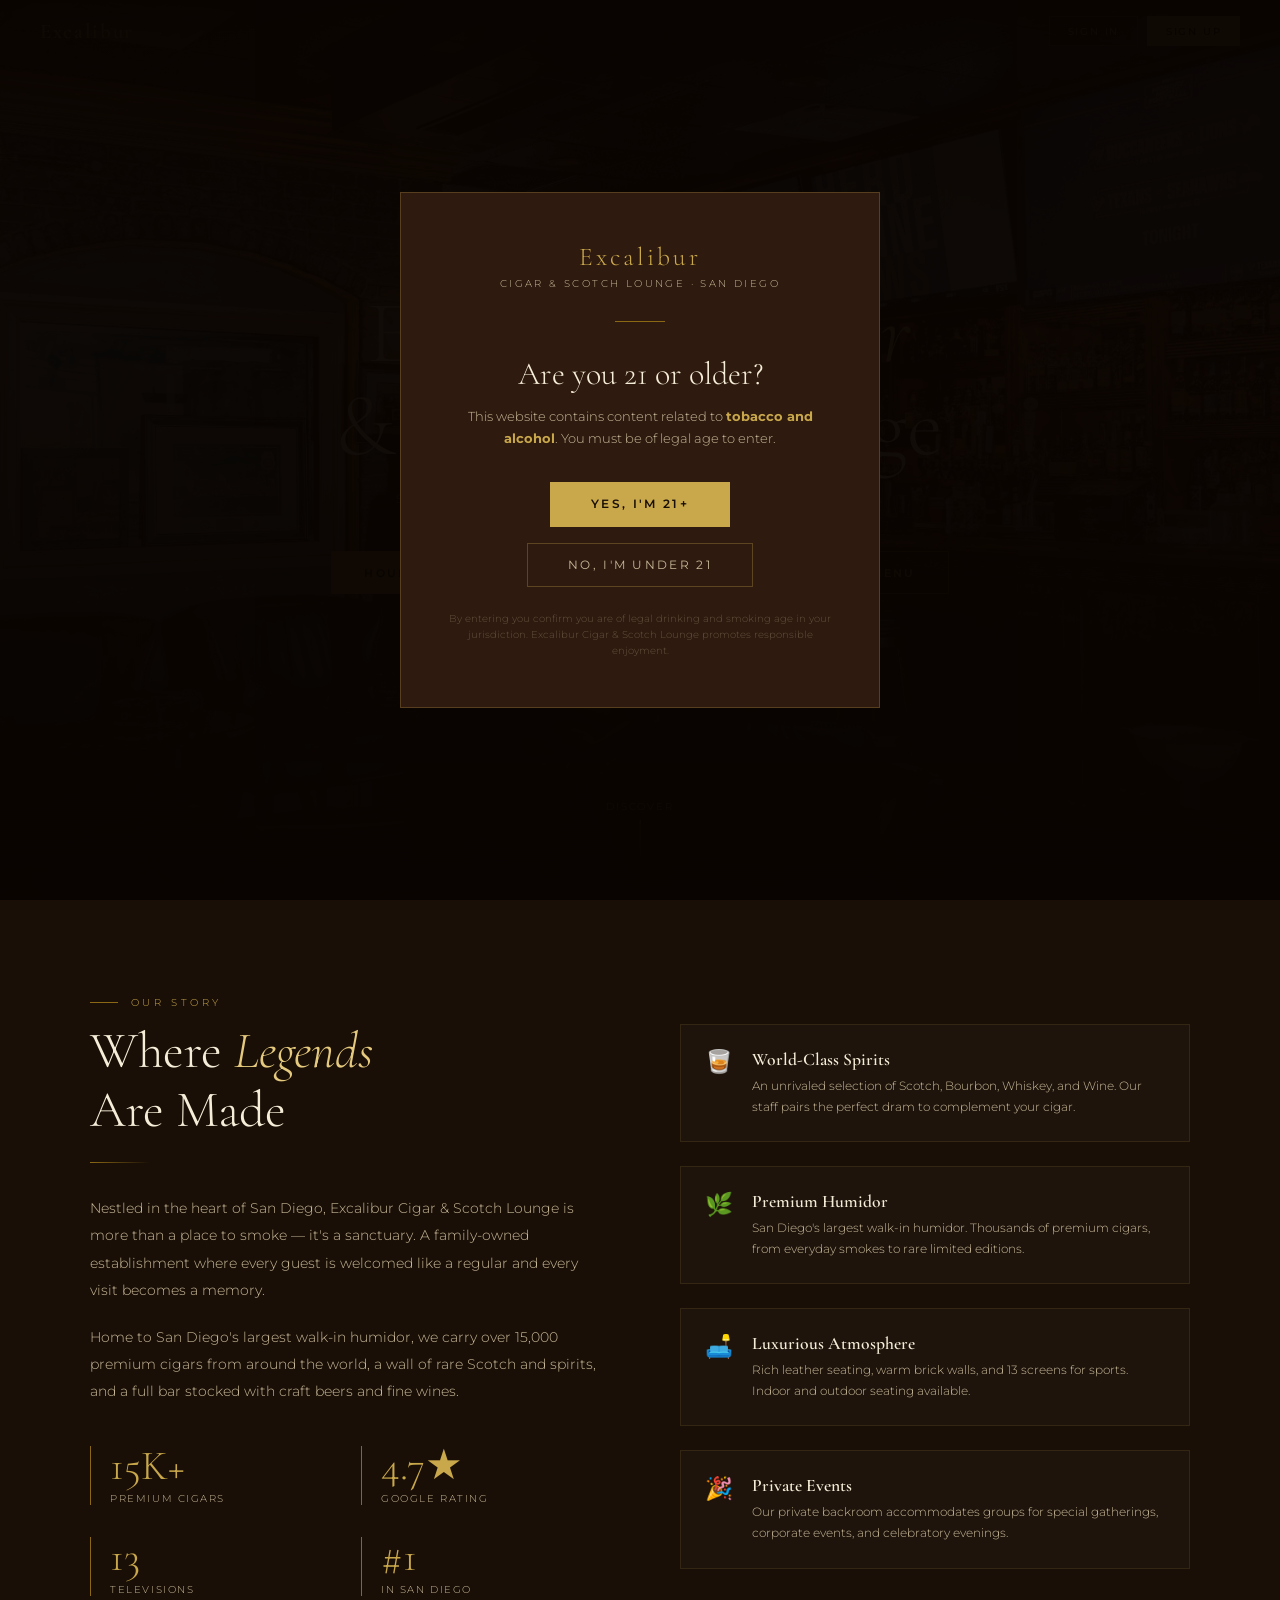
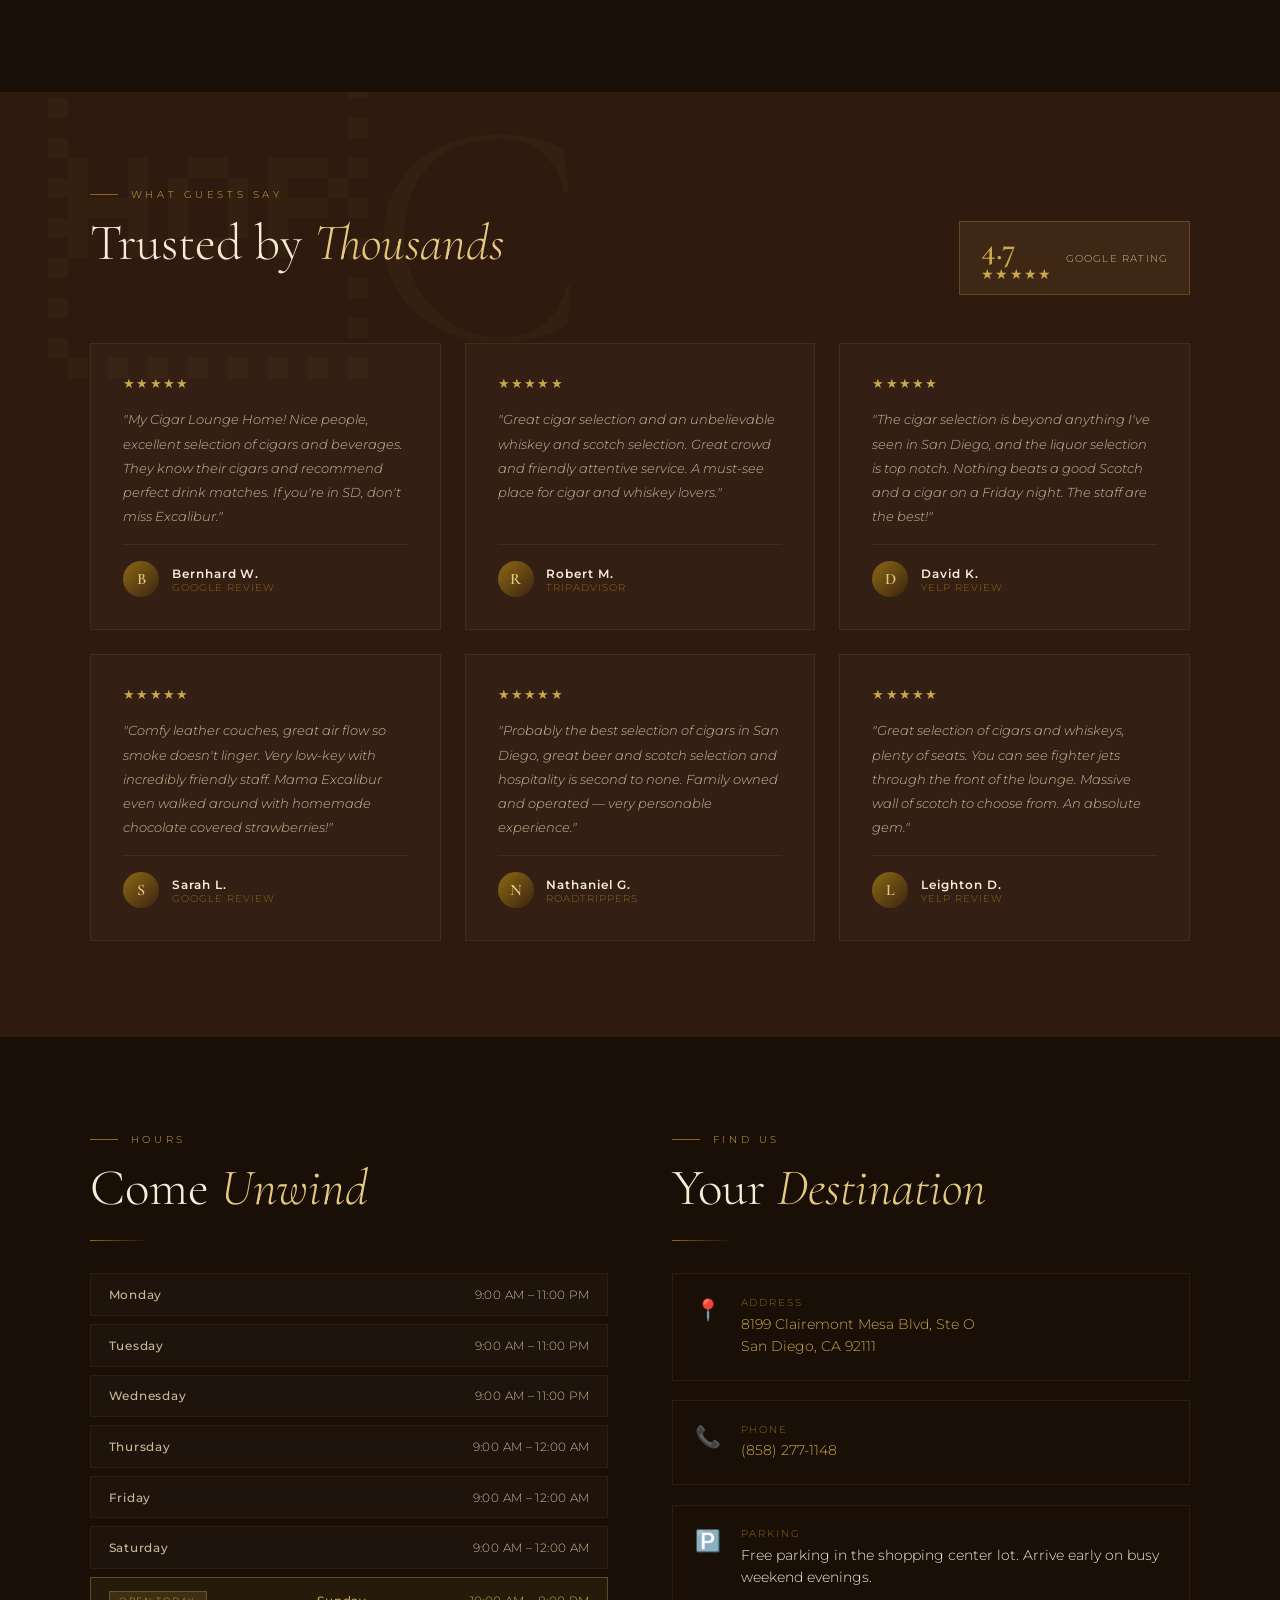
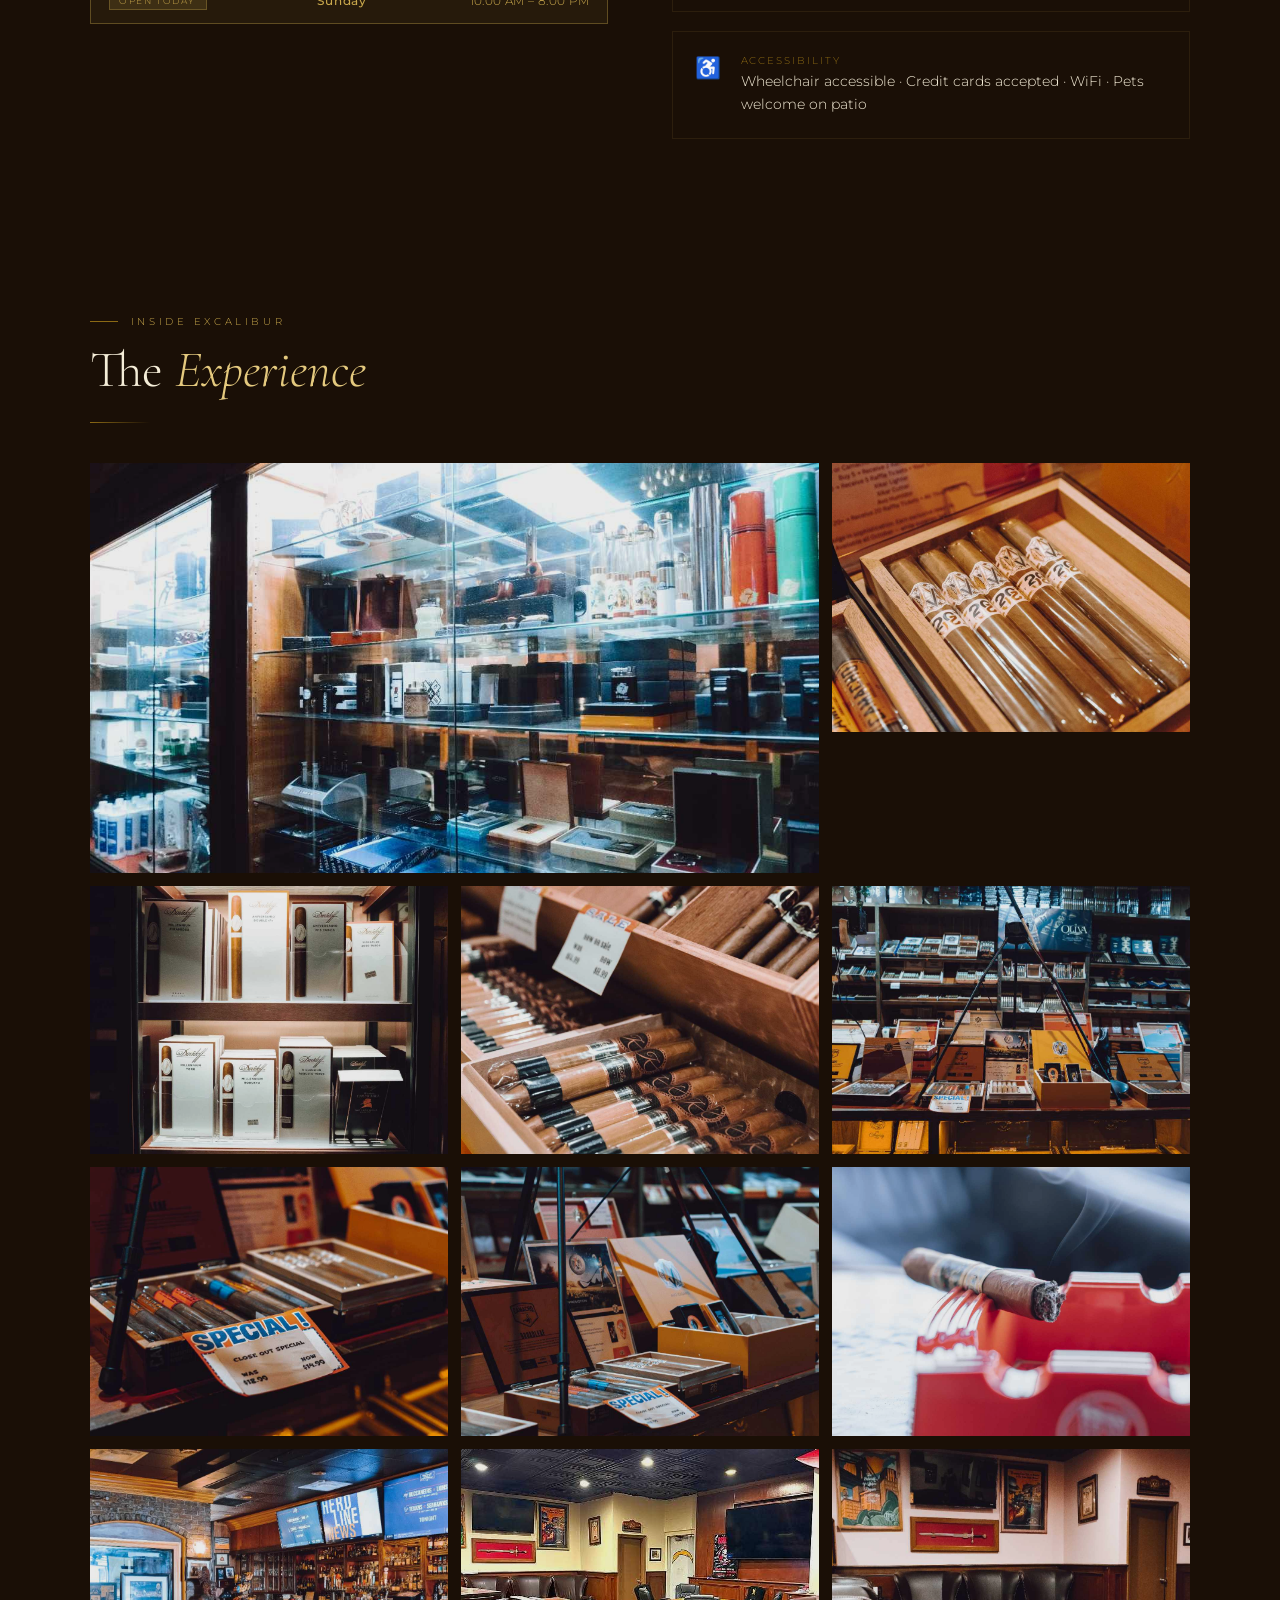
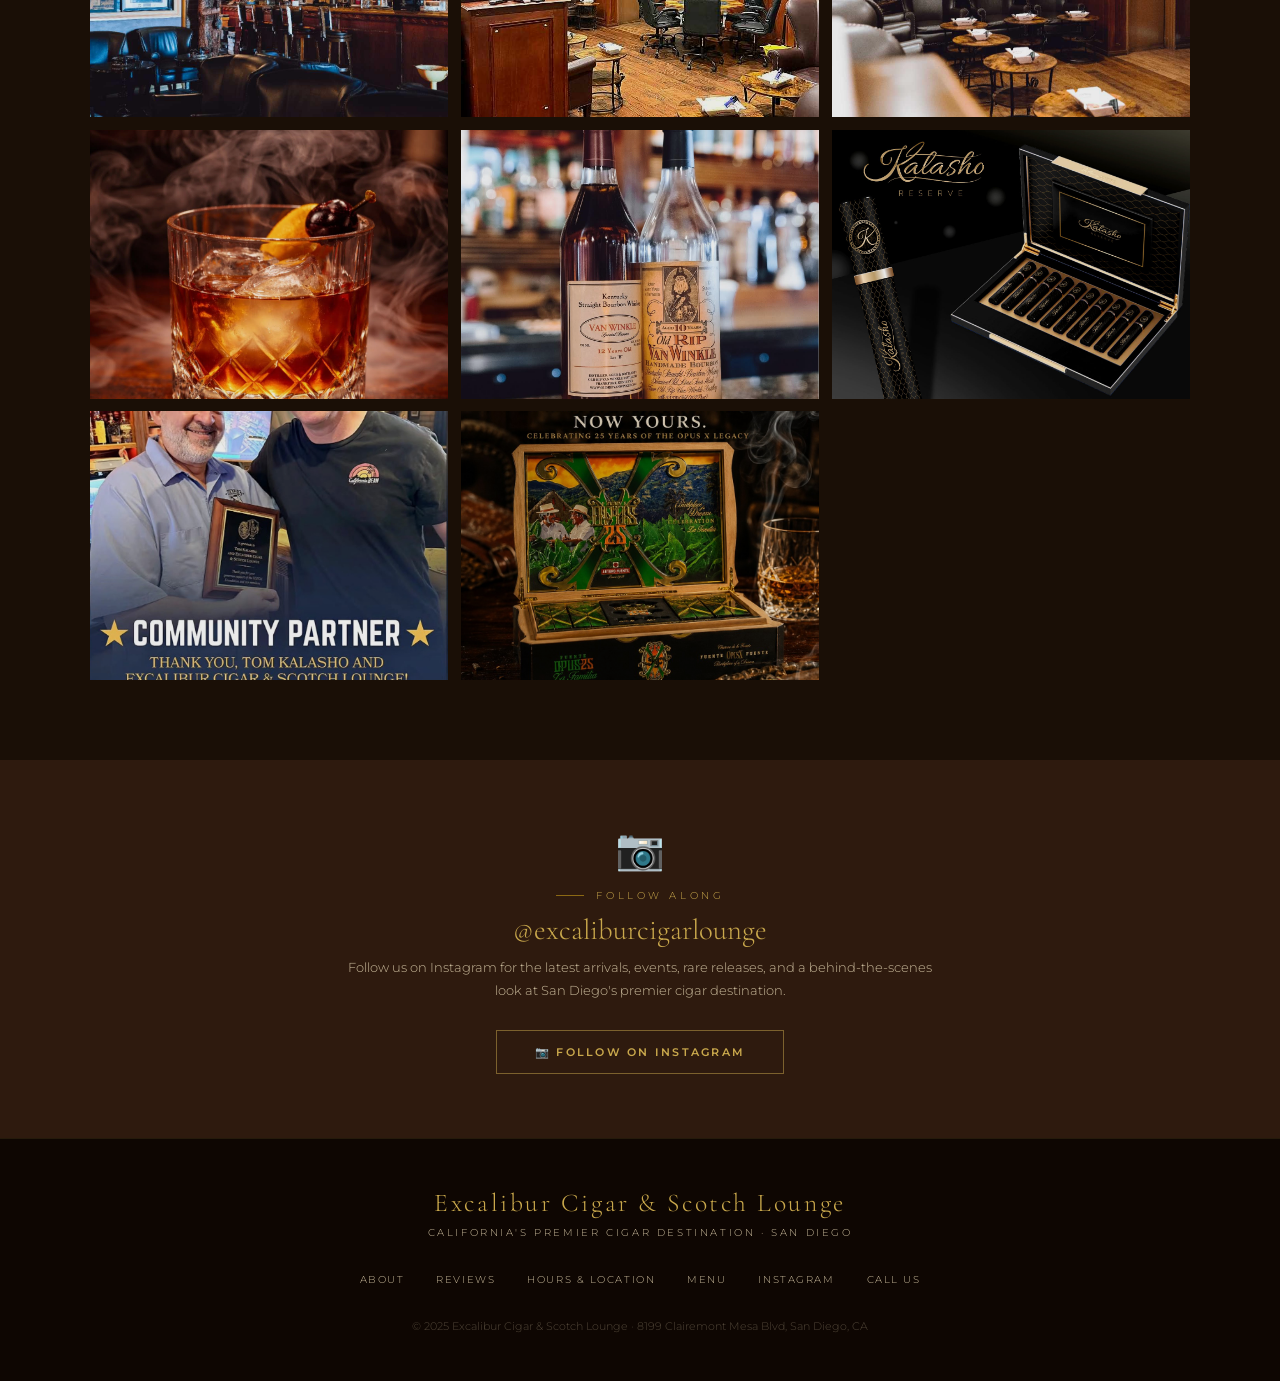
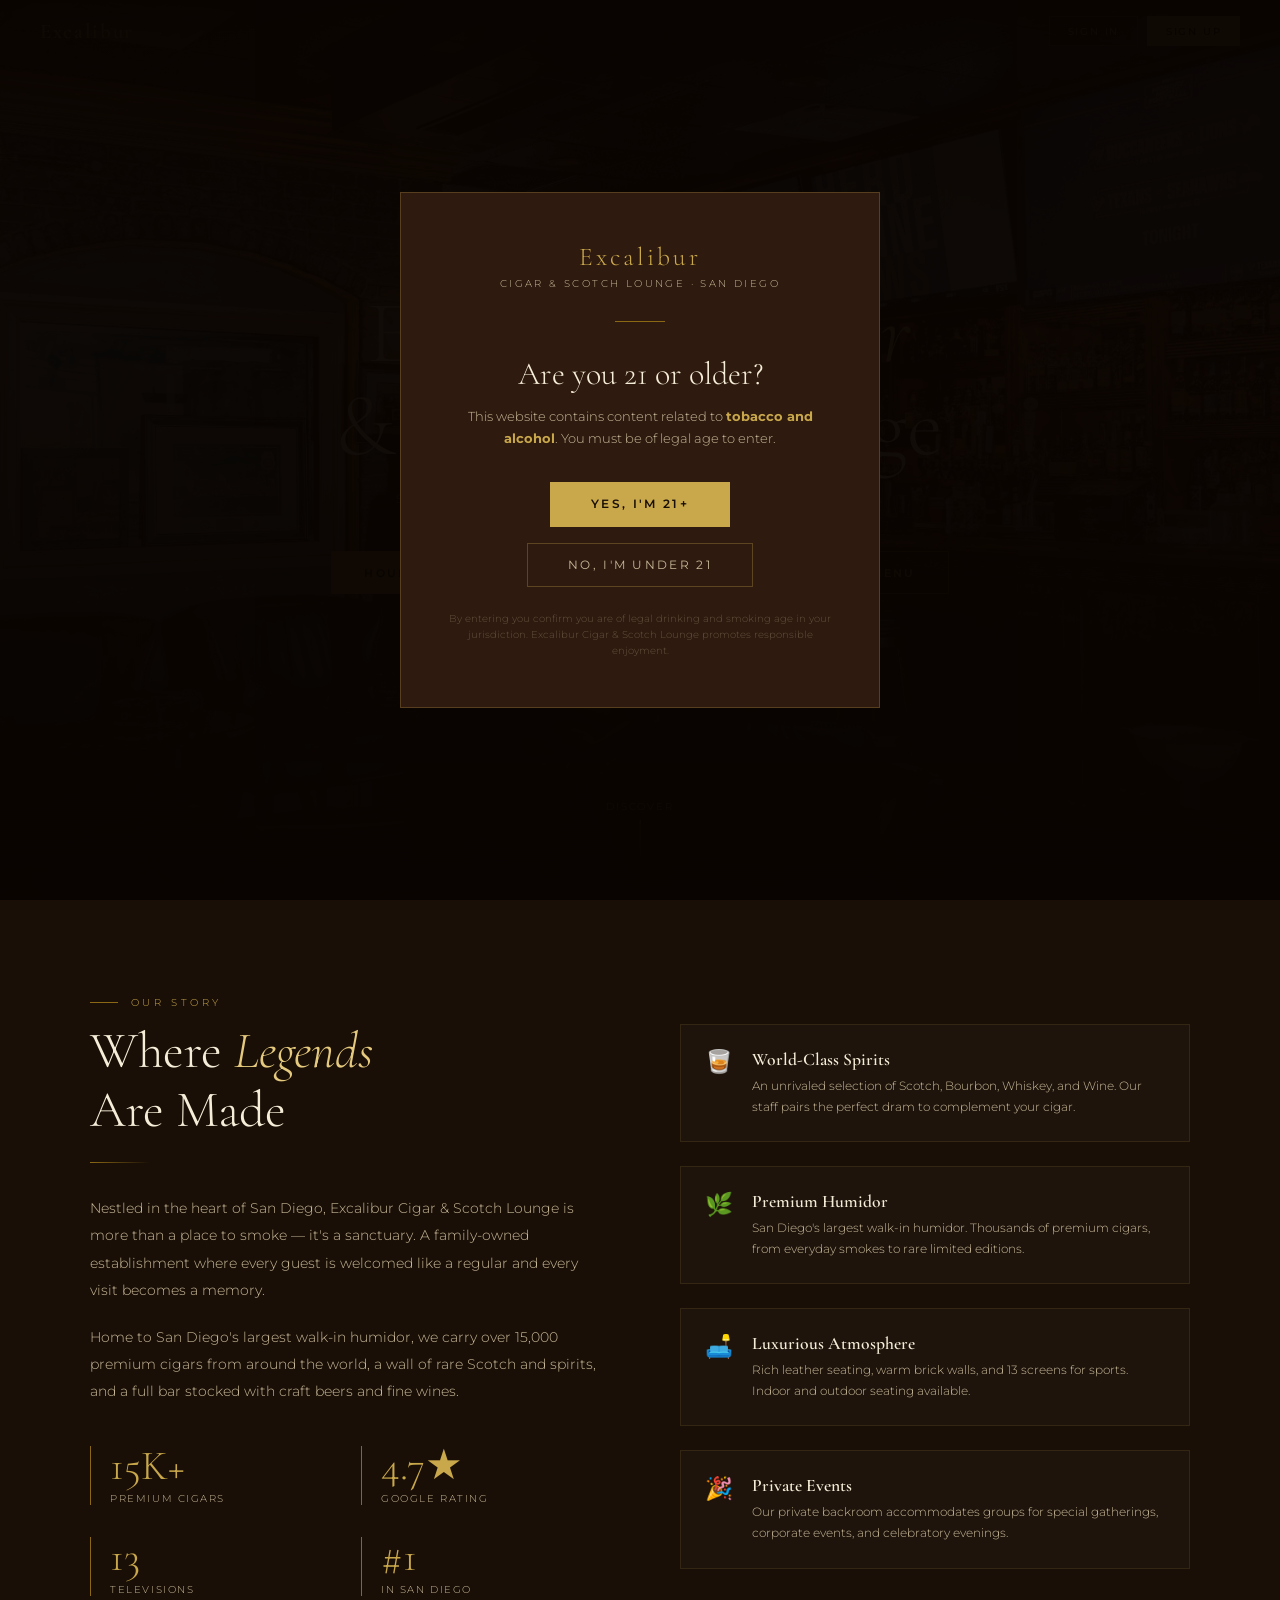
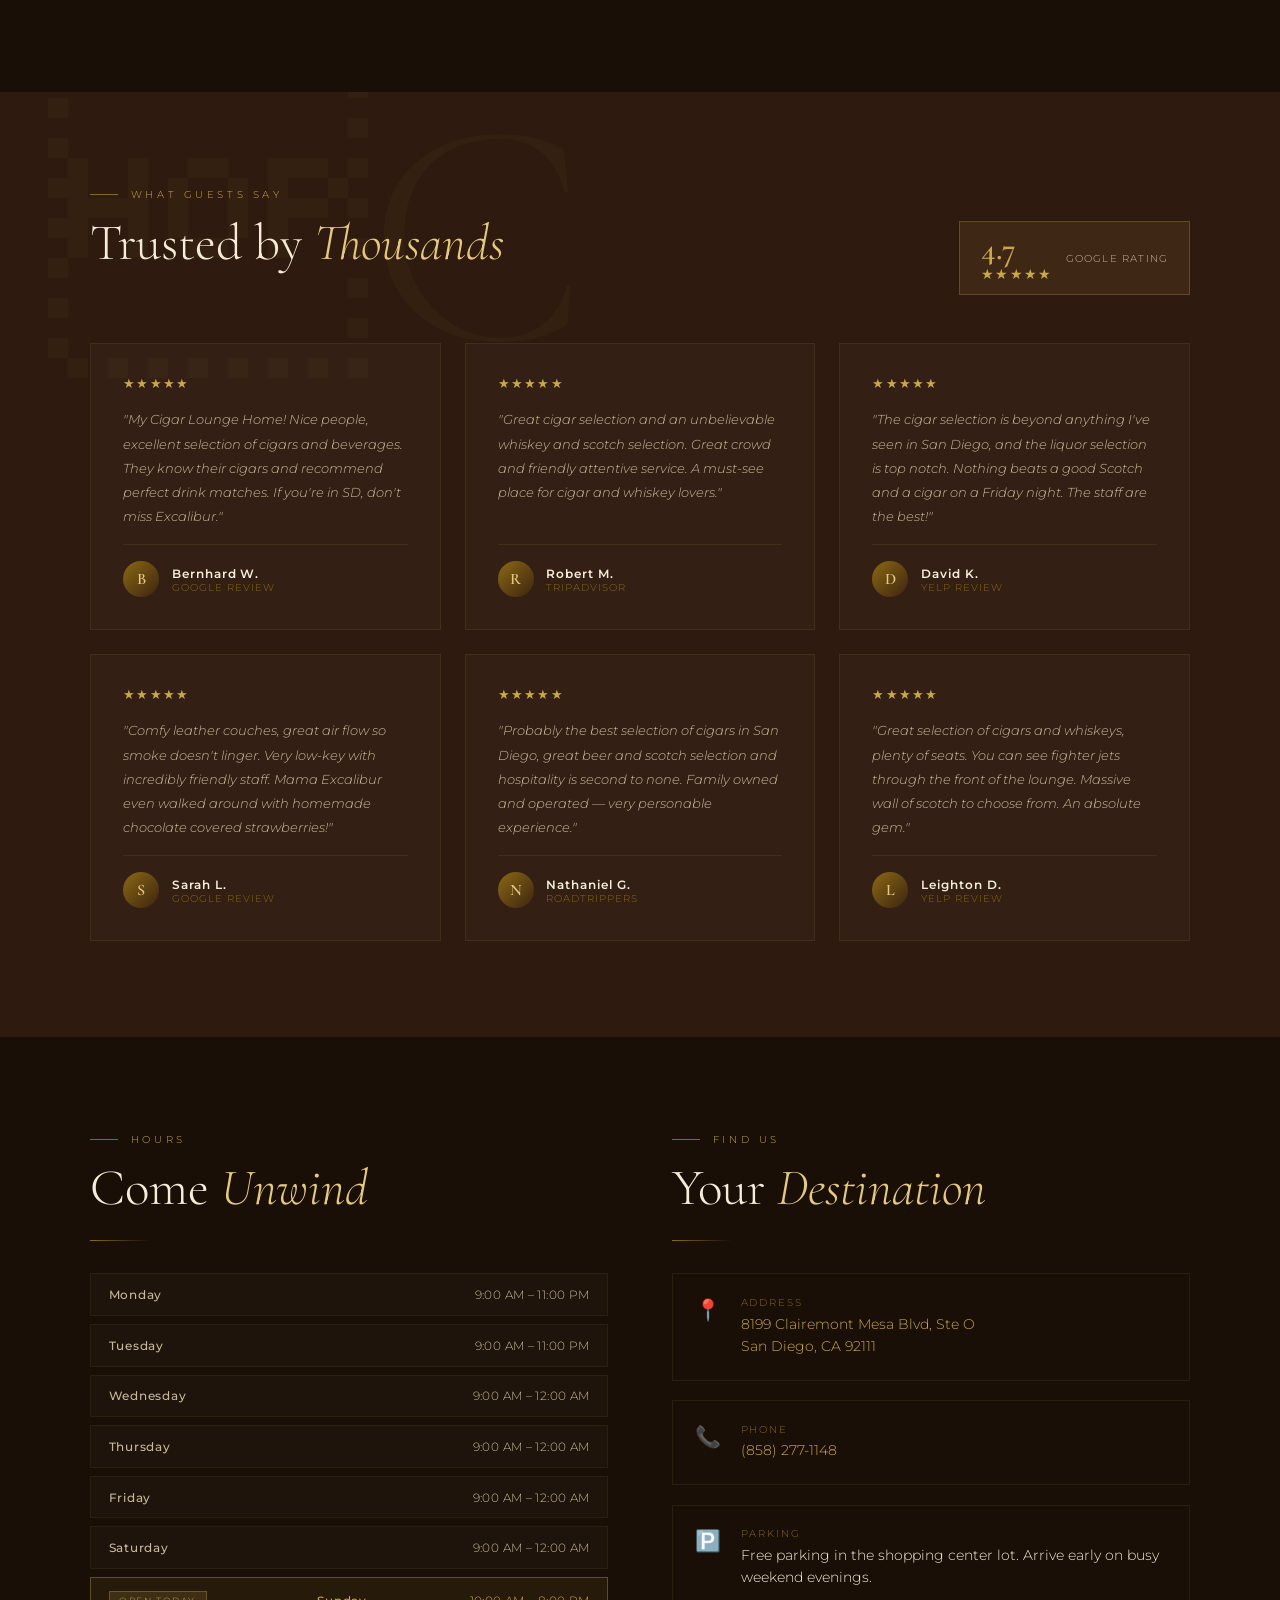
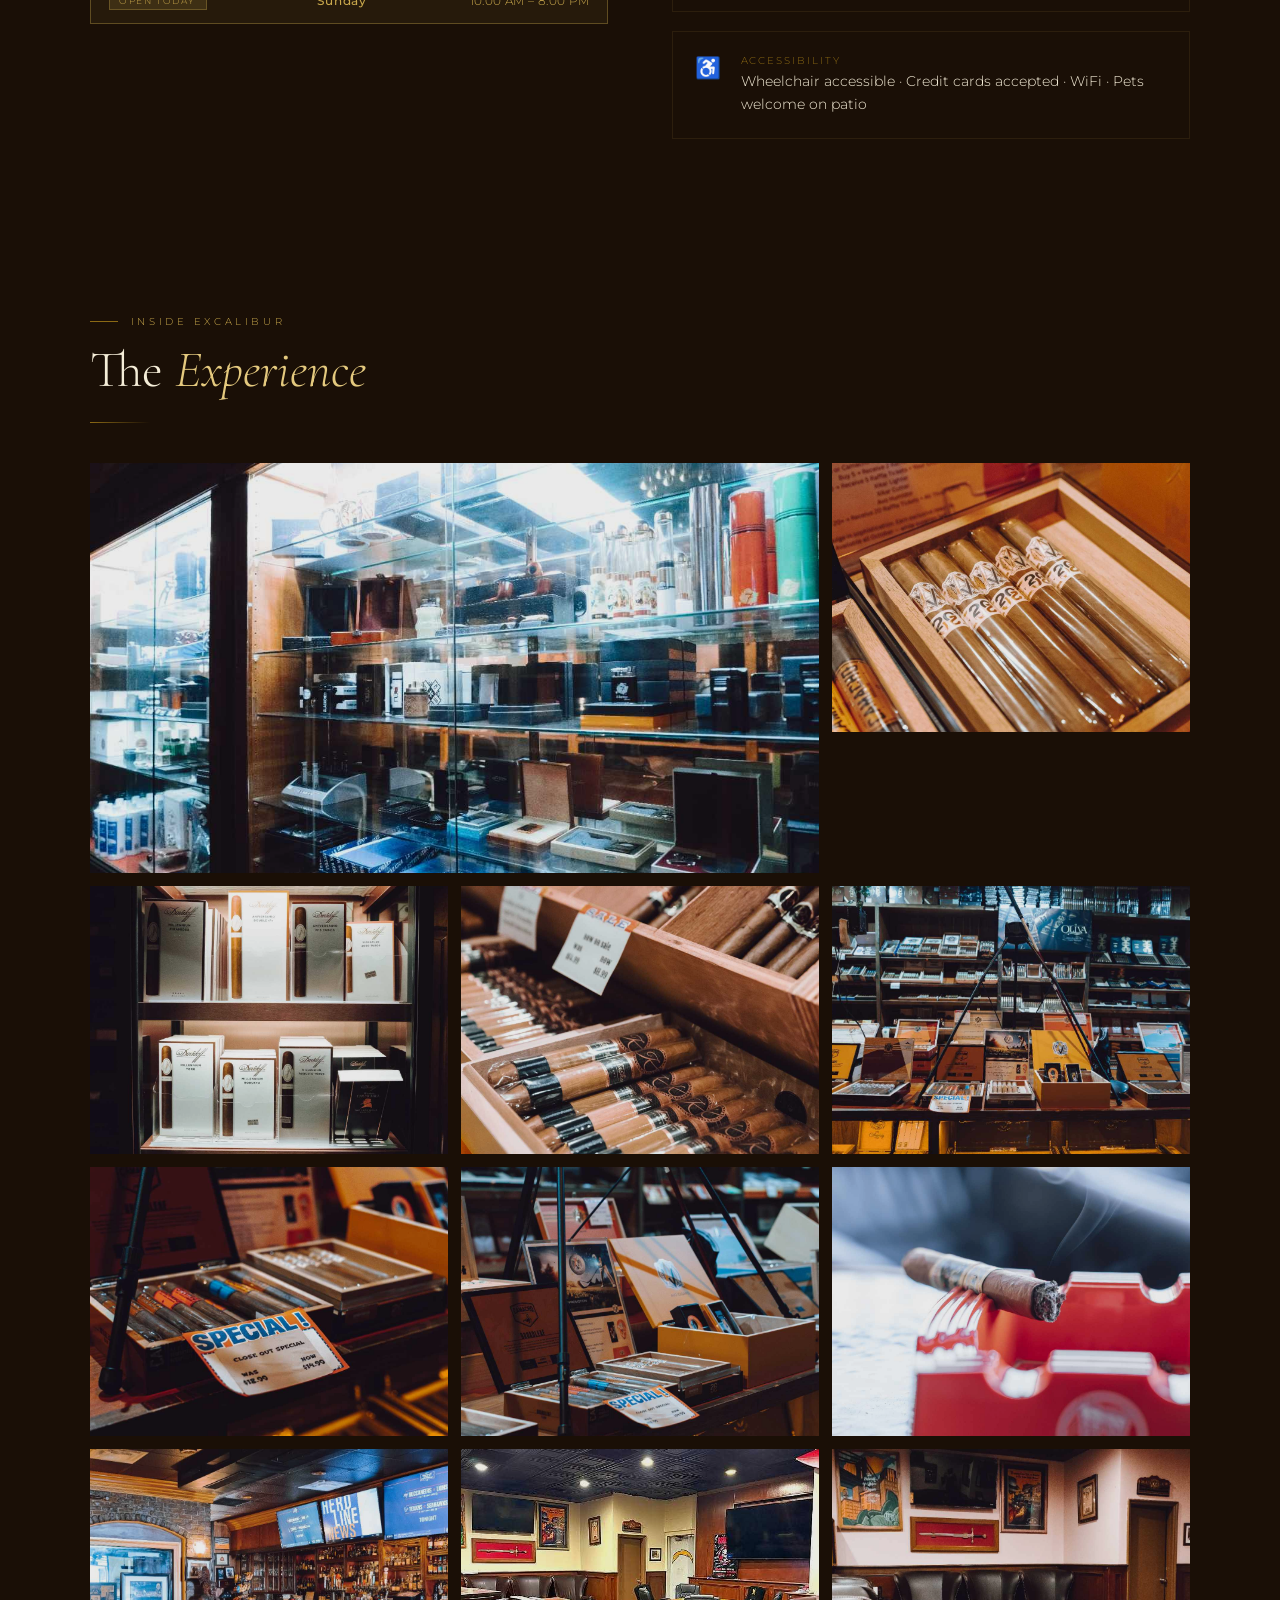
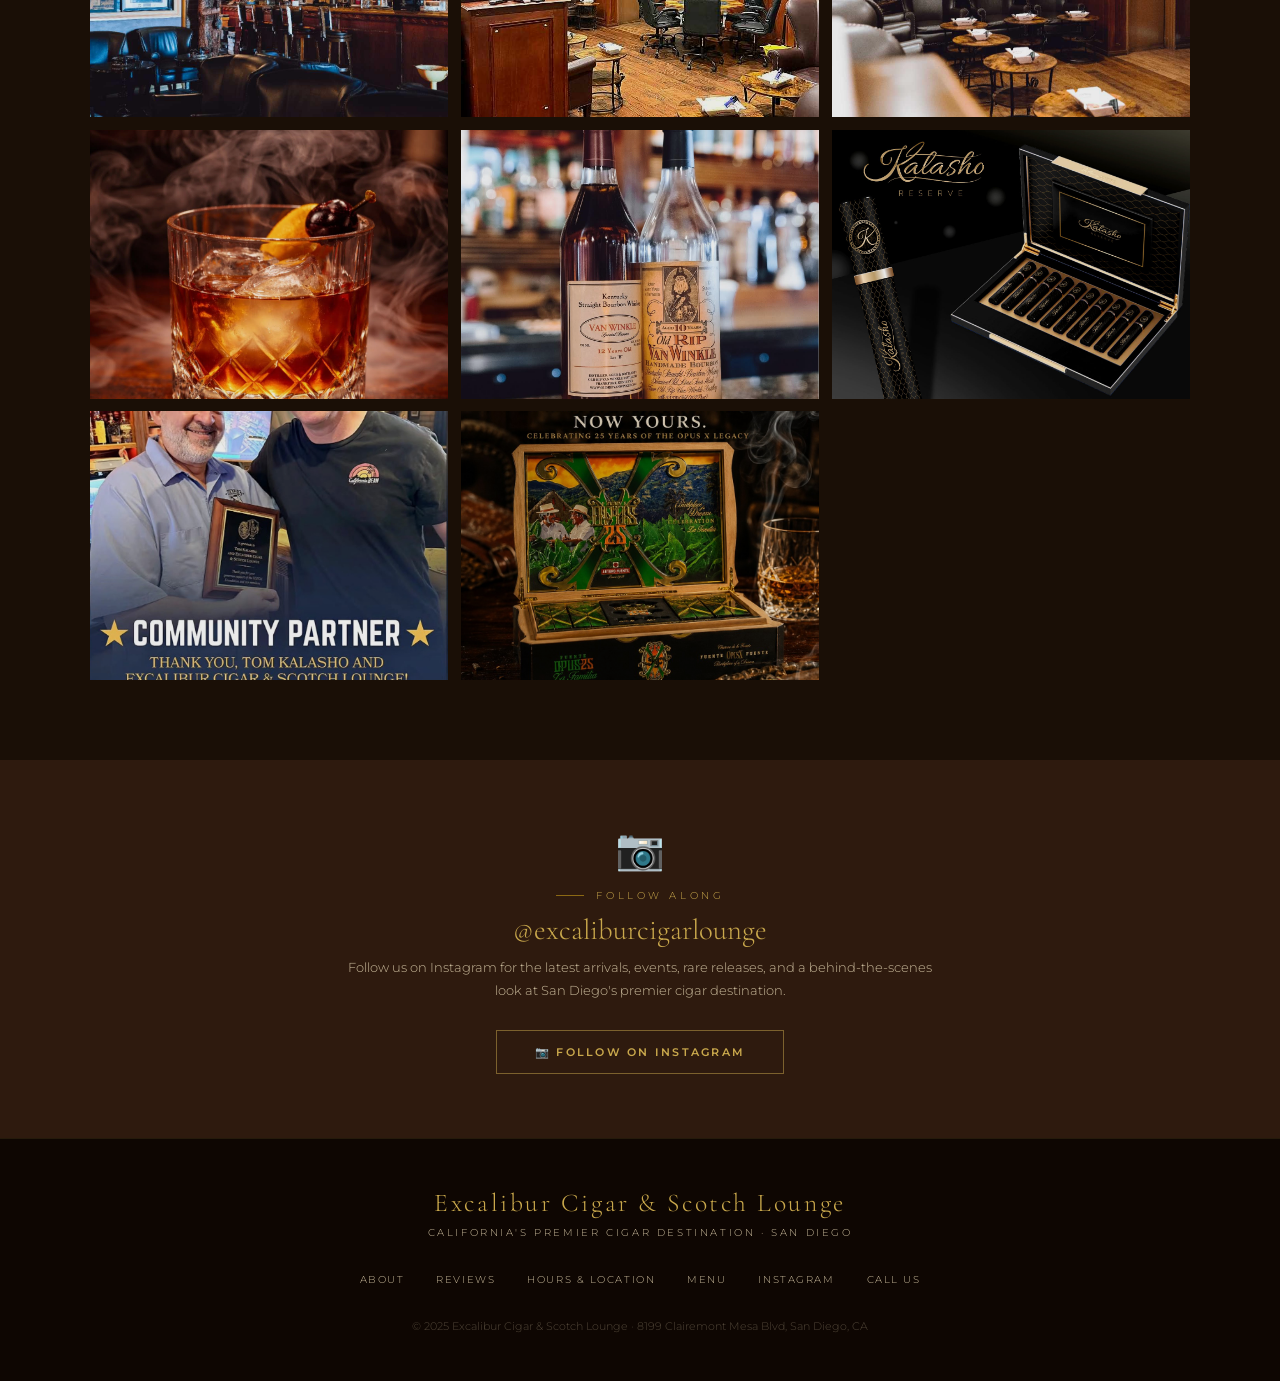
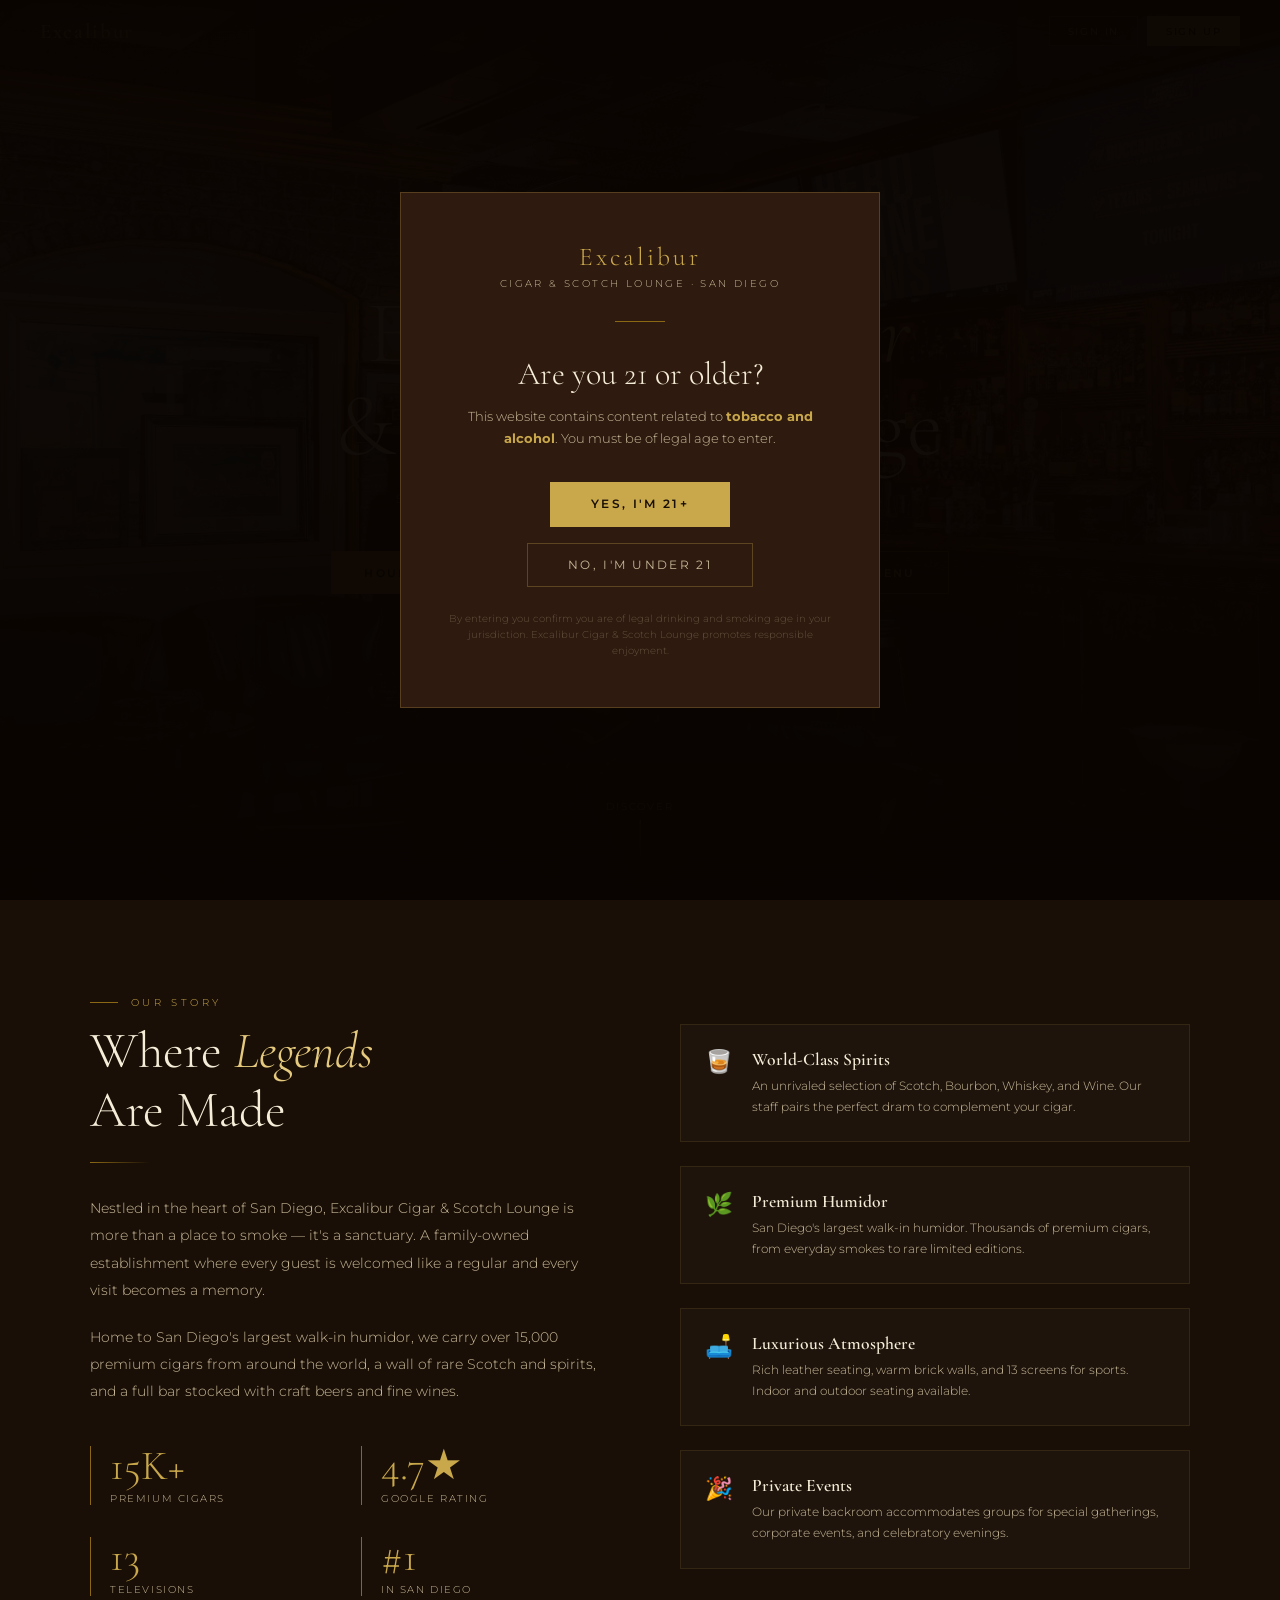
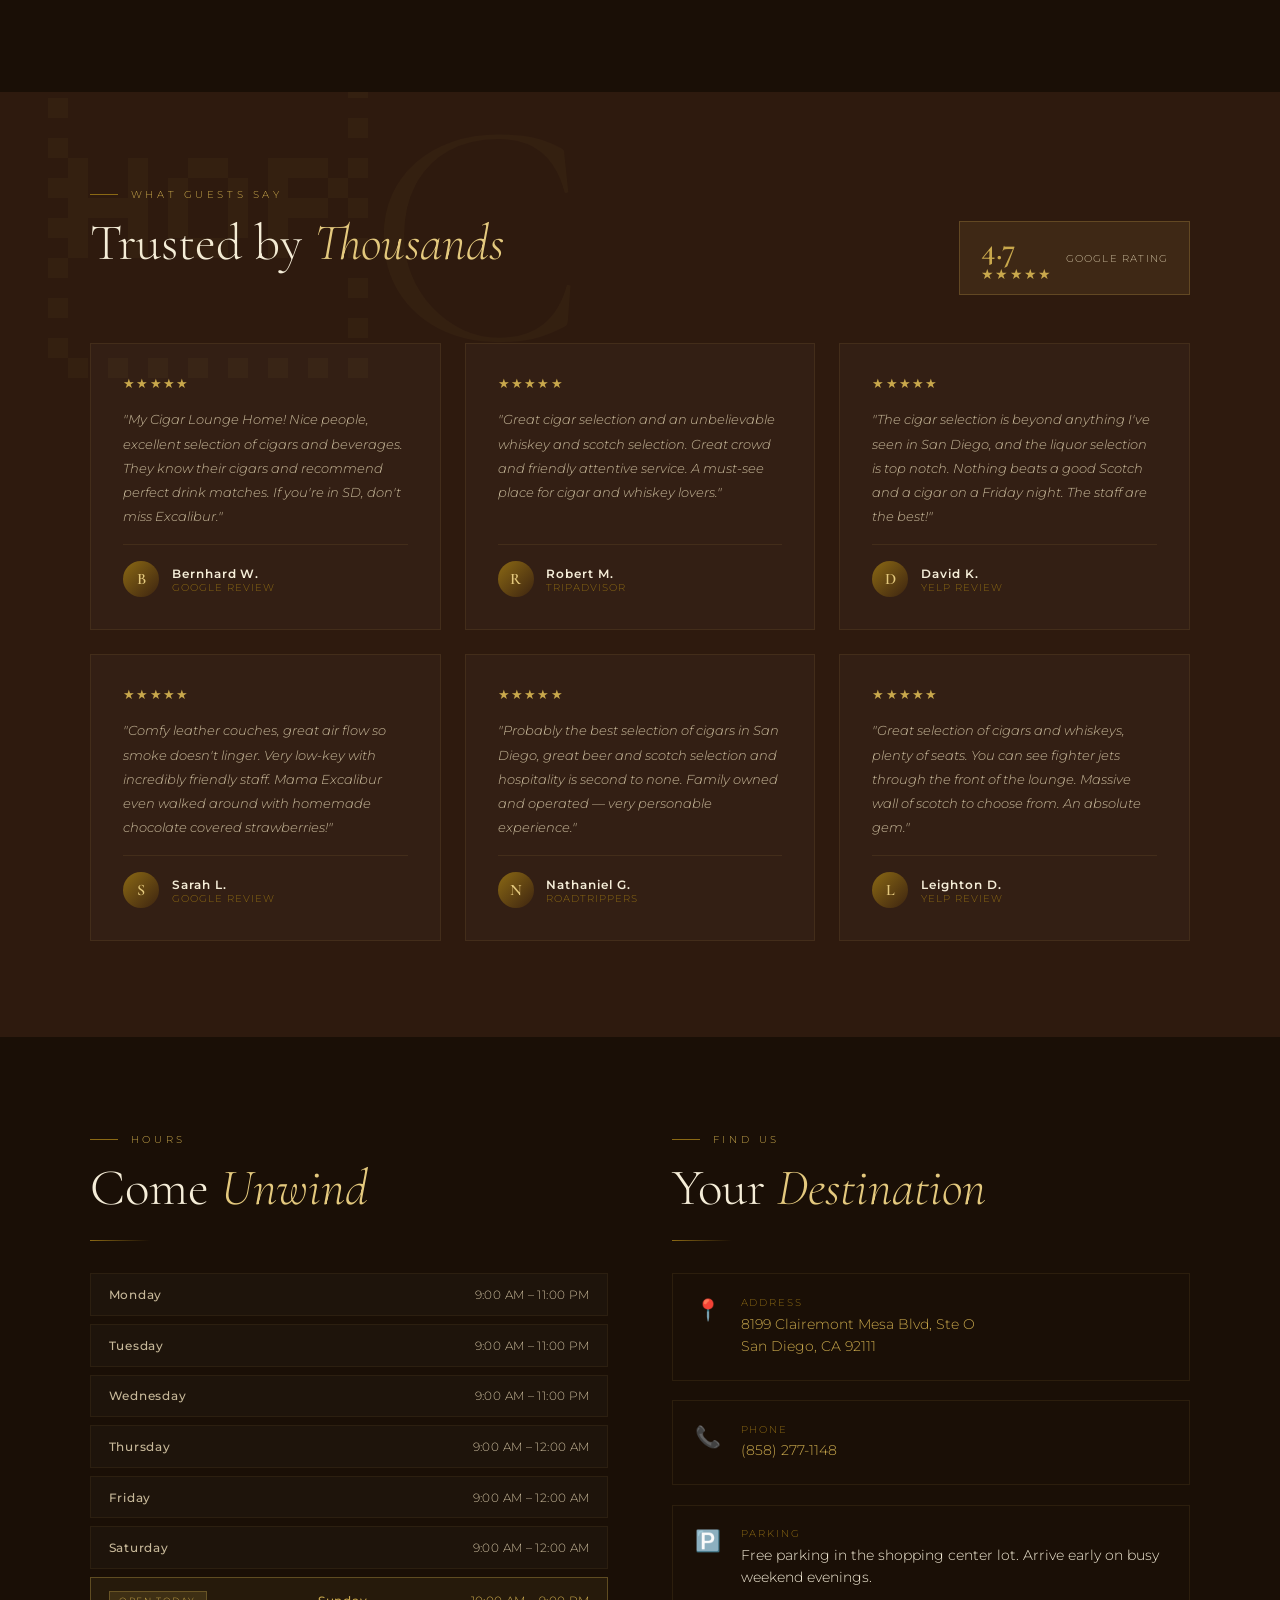
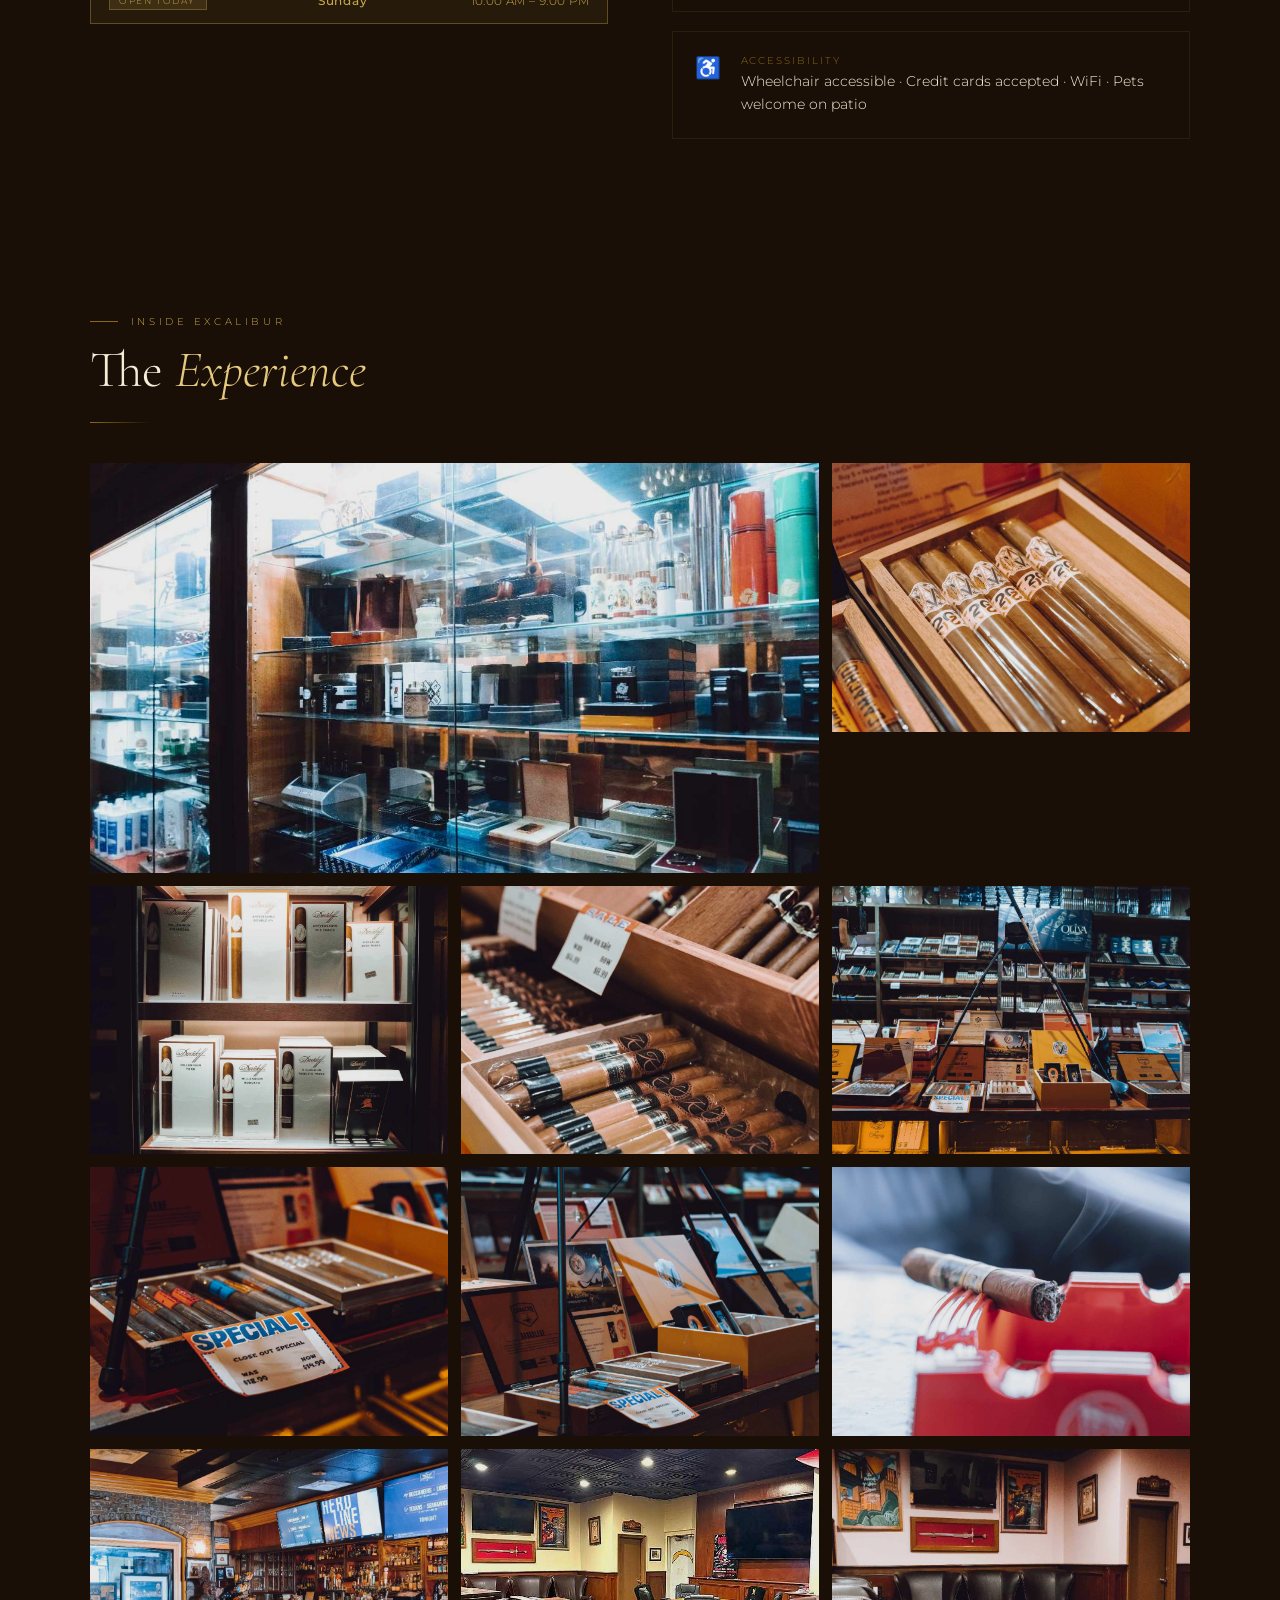
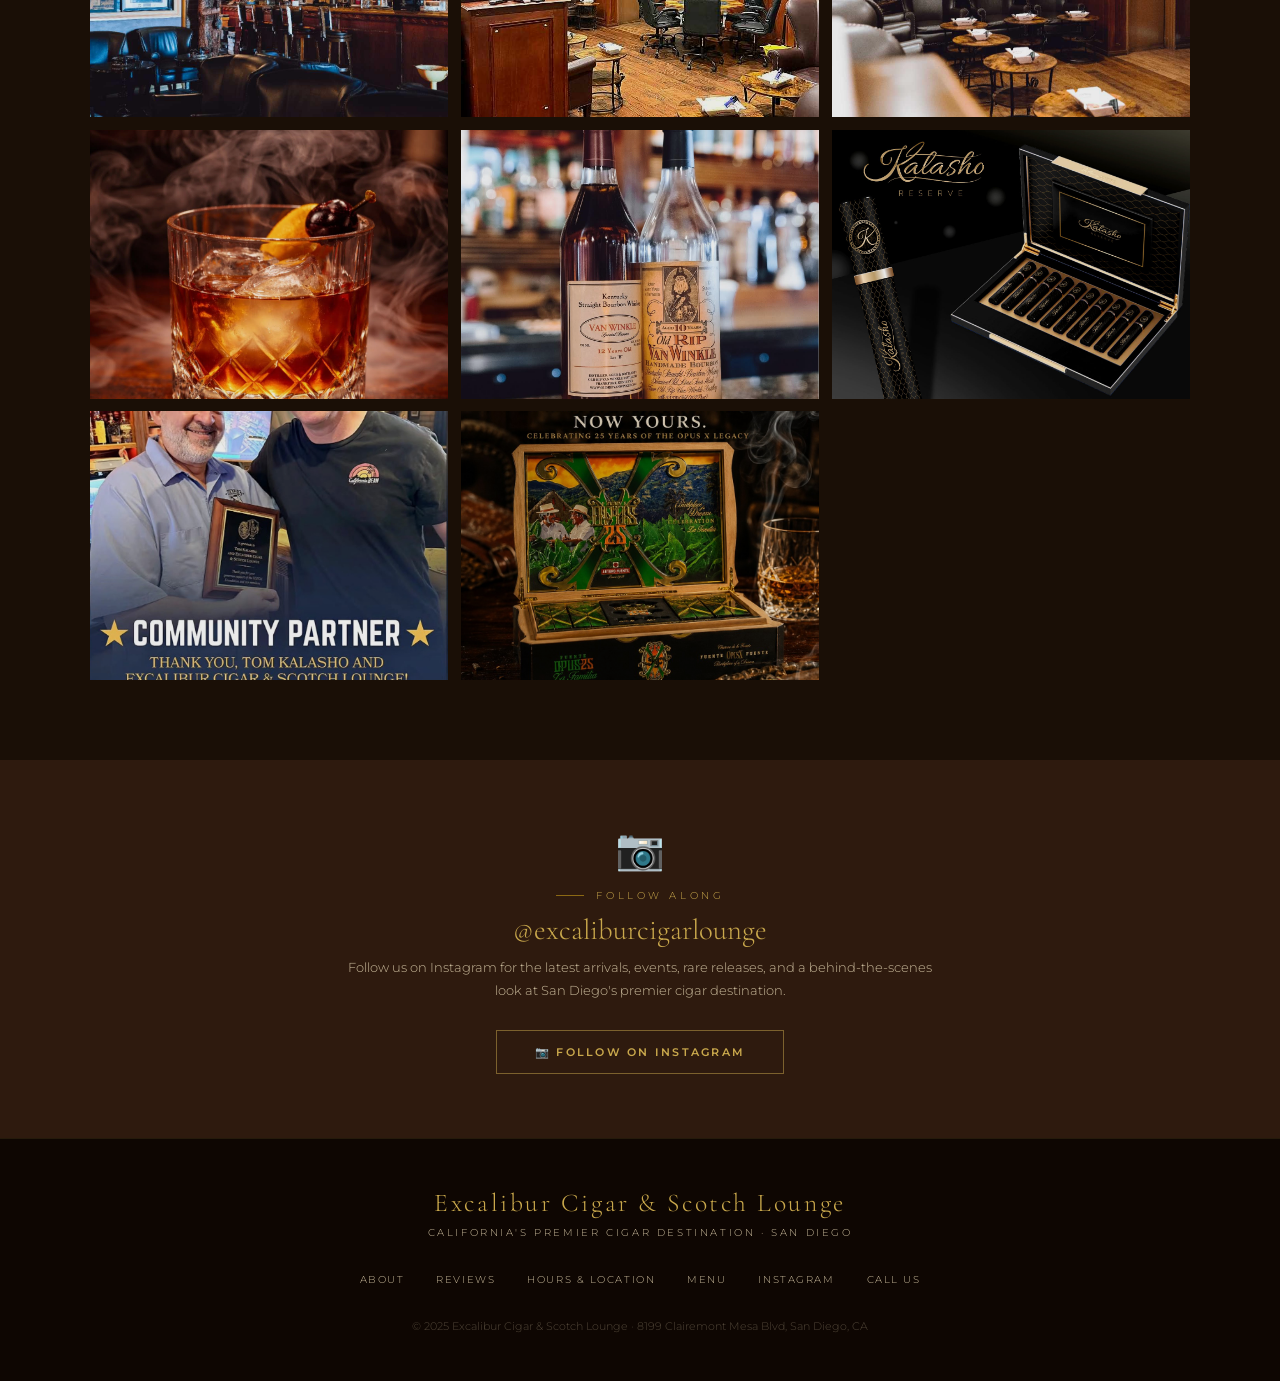
